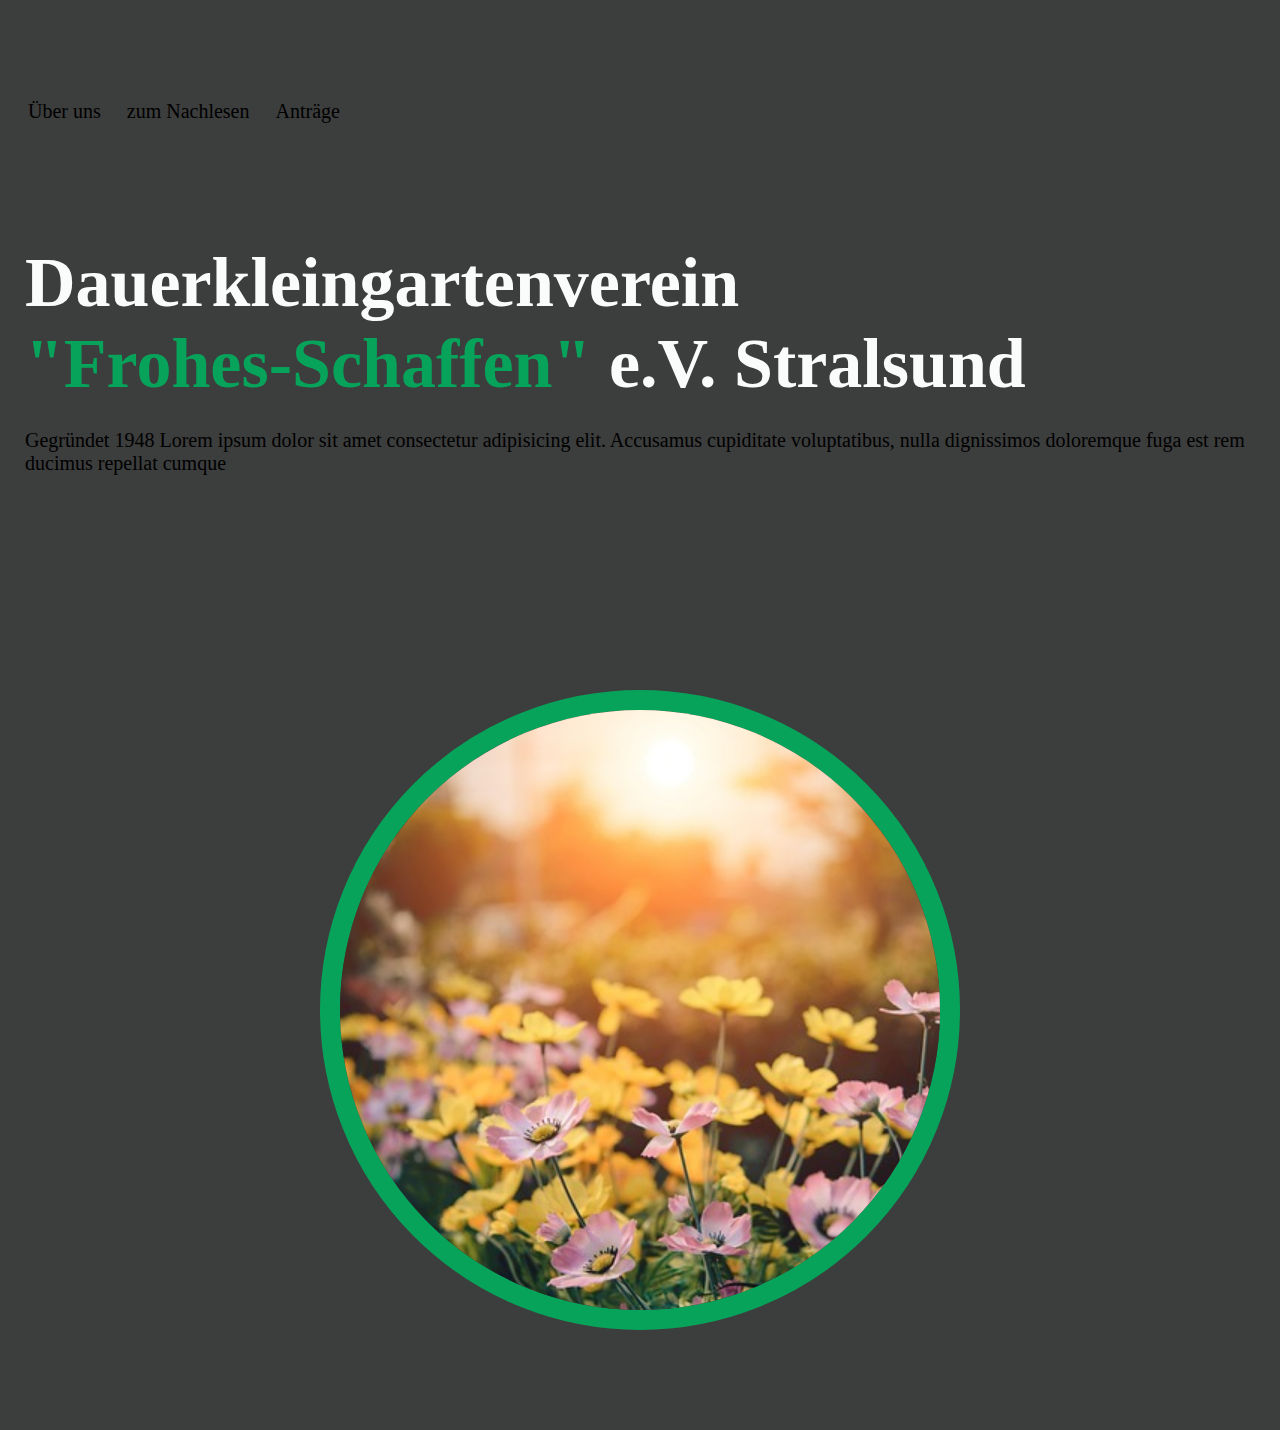
==== index.html @ ba606e24 "CSS" ====
<!DOCTYPE html>
<html lang="de">
<head>
    <meta charset="UTF-8">
    <meta http-equiv="X-UA-Compatible" content="IE=edge">
    <meta name="viewport" content="width=device-width, initial-scale=1.0">
    <link rel="stylesheet" href="general_settings.css">
    <link rel="stylesheet" href="header.css">
    <title>Frohes-Schaffen-Stralsund.de</title>

    <style>

    </style>
</head>

<body>
    <header>
        <div class="header_text">
            <nav>
                <ul>
                    <li><a href="">Über uns</a></li>
                    <li><a href="">zum Nachlesen</a></li>
                    <li><a href="">Anträge</a></li>
                </ul>
            </nav>

            <h1> Dauerkleingartenverein <br> <span style="color: var(--main-brand-color);">"Frohes-Schaffen"</span> e.V. Stralsund </h1>
            <p class="subheading">Gegründet 1948 Lorem ipsum dolor sit amet consectetur adipisicing elit. Accusamus cupiditate voluptatibus, nulla dignissimos doloremque fuga est rem ducimus repellat cumque</p>
        </div>
            
        <div class="circle">
            <img src="/images/cosmos-g4d121a402_640.jpg" alt="Blumenwiese">
        </div>

    </header>

    


    
</body>
</html>
---- general_settings.css ----
@import url('https://fonts.googleapis.com/css2?family=Open+Sans:ital,wght@0,300;0,400;0,500;0,600;0,700;0,800;1,300;1,400;1,500;1,600;1,700;1,800&family=Playfair+Display:ital,wght@0,400;0,500;0,600;0,700;0,800;0,900;1,400;1,500;1,600;1,700;1,800;1,900&display=swap');
:root{
    --main-brand-color: #07a35a;
    --primary-color: #3c3d3d;
    --secondary-color: #0a663b;
    --light-secondary-color: #197d4e;
    --text-color: #fafcfb;
    --secondary-text-color: #000000;
}

*{
    margin: 0;
    padding: 0;
}

body{
    min-height: 100vh;
    background-color: var(--primary-color);
    font-family: 'Playfair';
    font-size: 20px;
    color: var(--text-color);
}

h1{
    font-size: 70px; /* oder 100px? */
    line-height: 115%;
}

.subheading{
    margin-top: 25px;
    color: var(--secondary-text-color);
}

@media(max-width: 800px){
    h1{
        font-size: 12vw;
        text-align: center;
    }
    .subheading{
        text-align: center;
    }
}
---- header.css ----
header{
    padding: 100px 25px;
    display: flex;
    justify-content: center;
    align-items: center;
    gap: 40px;
    flex-wrap: wrap;
}

.header_text{
    height: 550px;
}

.circle{
    height: 600px;
    width: 600px;

    max-height: 80vw;
    max-width: 80vw;

    overflow: hidden;
    border-radius: 50%;
    border: 20px solid var(--main-brand-color);

    display: flex;
    justify-content: center;
    align-items: center;
}

.circle img{
    height: 100%;
}

nav{
    margin-bottom: 120px;
}

nav ul{
    list-style: none;
    display: flex;
    gap: 20px;
}

nav a{
    color: var(--secondary-text-color);
    text-decoration: none;
    position: relative;
    padding: 3px;
}

nav a:hover{
    color: var(--text-color);
}

/* Unterstriche in der Navbar */
nav a::after{
    content: '';
    height: 2px;
    width: 0%;
    background: var(--main-brand-color);
    position: absolute;
    bottom: 0;
    left: 0;
    transition: 150ms ease-in-out;
}

nav a:hover::after{
    width: 100%;
}
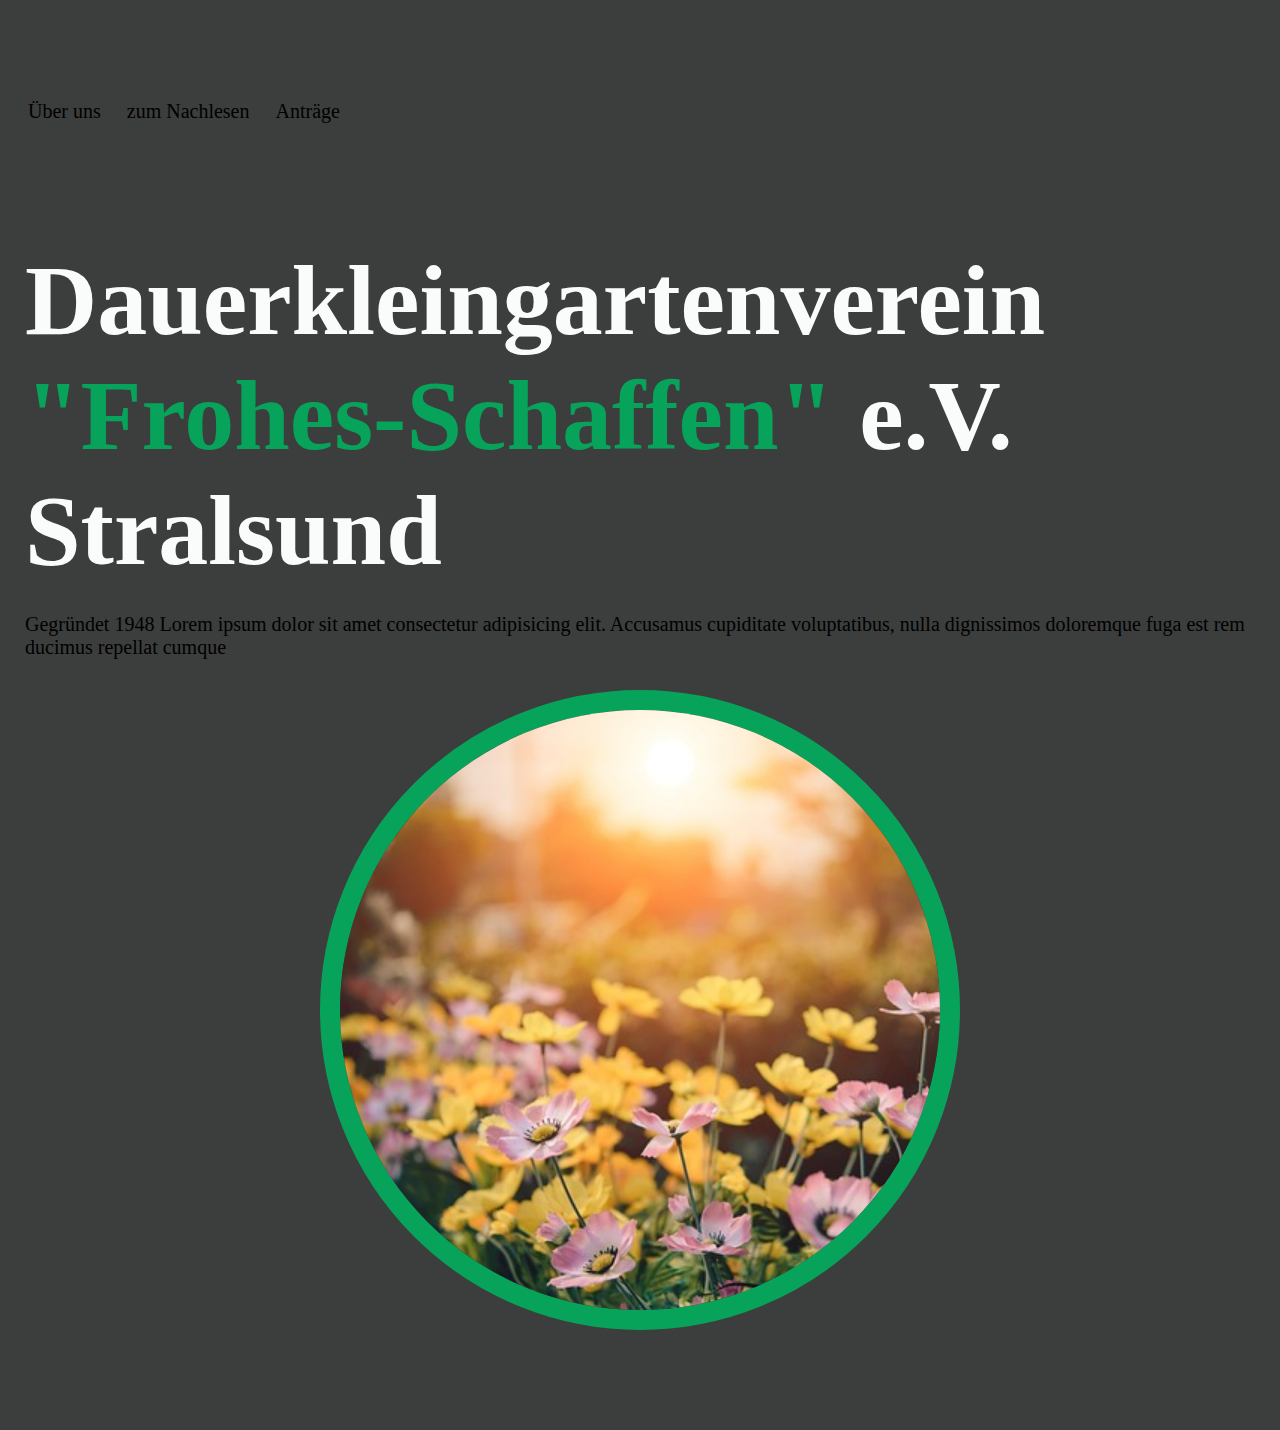
==== commit e7a43632: "Add Hamburger Menü" ====
--- a/index.html
+++ b/index.html
@@ -6,6 +6,7 @@
     <meta name="viewport" content="width=device-width, initial-scale=1.0">
     <link rel="stylesheet" href="general_settings.css">
     <link rel="stylesheet" href="header.css">
+    <link rel="stylesheet" href="https://fonts.googleapis.com/css2?family=Material+Symbols+Rounded:opsz,wght,FILL,GRAD@48,400,0,0" />
     <title>Frohes-Schaffen-Stralsund.de</title>
 
     <style>
@@ -17,7 +18,12 @@
     <header>
         <div class="header_text">
             <nav>
+                <input type="checkbox" id="toggle_button">
+                <label for="toggle_button">
+                    <span class="material-symbols-rounded">menu</span>
+                </label>
                 <ul>
+
                     <li><a href="">Über uns</a></li>
                     <li><a href="">zum Nachlesen</a></li>
                     <li><a href="">Anträge</a></li>
--- a/general_settings.css
+++ b/general_settings.css
@@ -22,7 +22,7 @@
 }
 
 h1{
-    font-size: 70px; /* oder 100px? */
+    font-size: 100px; /* oder 100px? */
     line-height: 115%;
 }
 
@@ -31,9 +31,19 @@
     color: var(--secondary-text-color);
 }
 
-@media(max-width: 800px){
+@media(max-width: 975px){
+    .subheading{
+        font-size: 5vw;
+        text-align: center;
+    }
+    .subheading{
+        text-align: center;
+    }
+}
+
+@media(max-width: 975px){
     h1{
-        font-size: 12vw;
+        font-size: 5vw;
         text-align: center;
     }
     .subheading{
--- a/header.css
+++ b/header.css
@@ -9,6 +9,13 @@
 
 .header_text{
     height: 550px;
+}
+
+@media(max-width: 975px){ /* Abstand von .circle img an .header_text verkürzen */
+    .header_text{
+        font-size: 5vw;
+        text-align: center;
+    }
 }
 
 .circle{
@@ -33,6 +40,12 @@
 
 nav{
     margin-bottom: 120px;
+}
+@media(max-width: 975px){ /* weniger Abstand zwischen Navbat und h1 auf obilen Geräten */
+    nav{
+        margin-bottom: 5vw;
+        text-align: center;
+    }
 }
 
 nav ul{
@@ -68,3 +81,27 @@
     width: 100%;
 }
 
+#toggle_button{
+    display: none;
+}
+
+label[for="toggle_button"]{
+    display: none;
+}
+
+label[for="toggle_button"] span{
+    font-size: 40px;
+}
+
+@media(max-width: 975px){ /* blendet Hamburger-Menü ein */
+    nav ul{
+        display: none;
+        flex-direction: column;
+    }
+    #toggle_button:checked ~ ul{
+        display: flex;
+    }
+    label[for="toggle_button"]{
+        display: block;
+    }
+}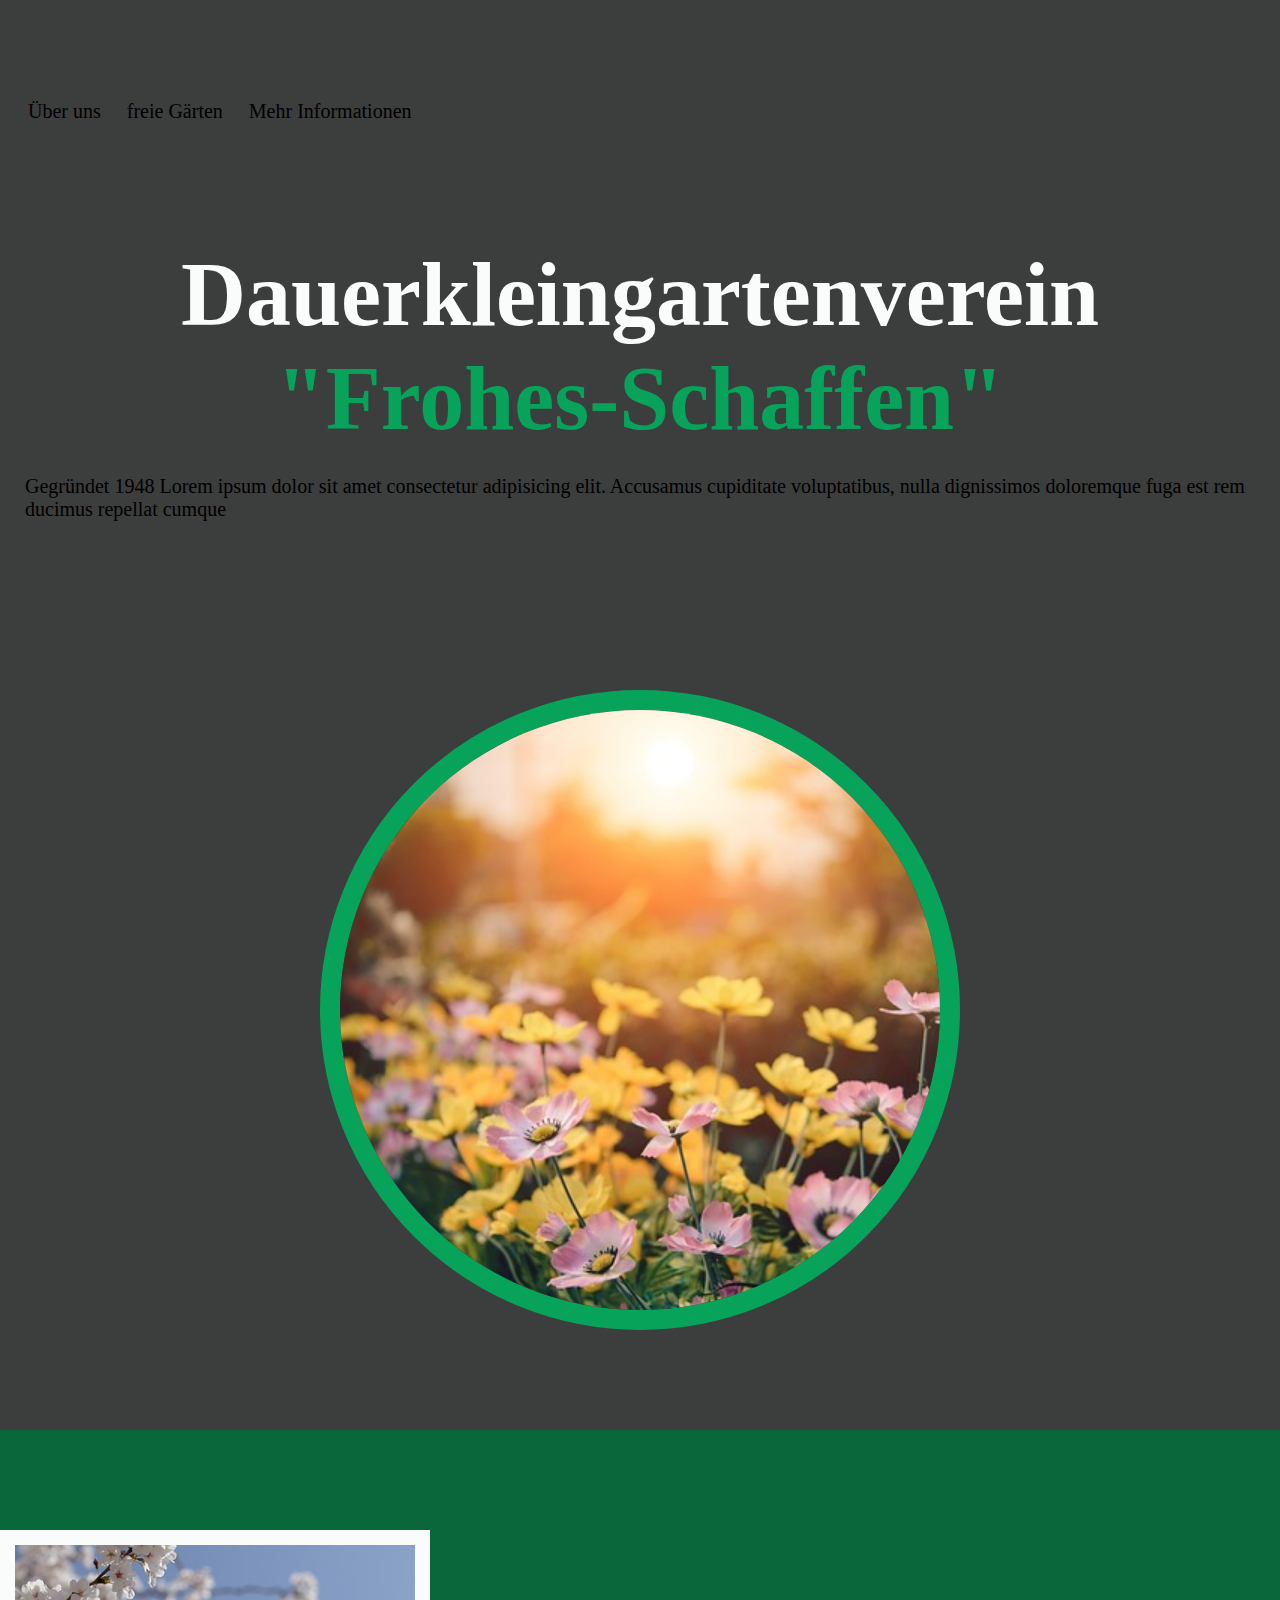
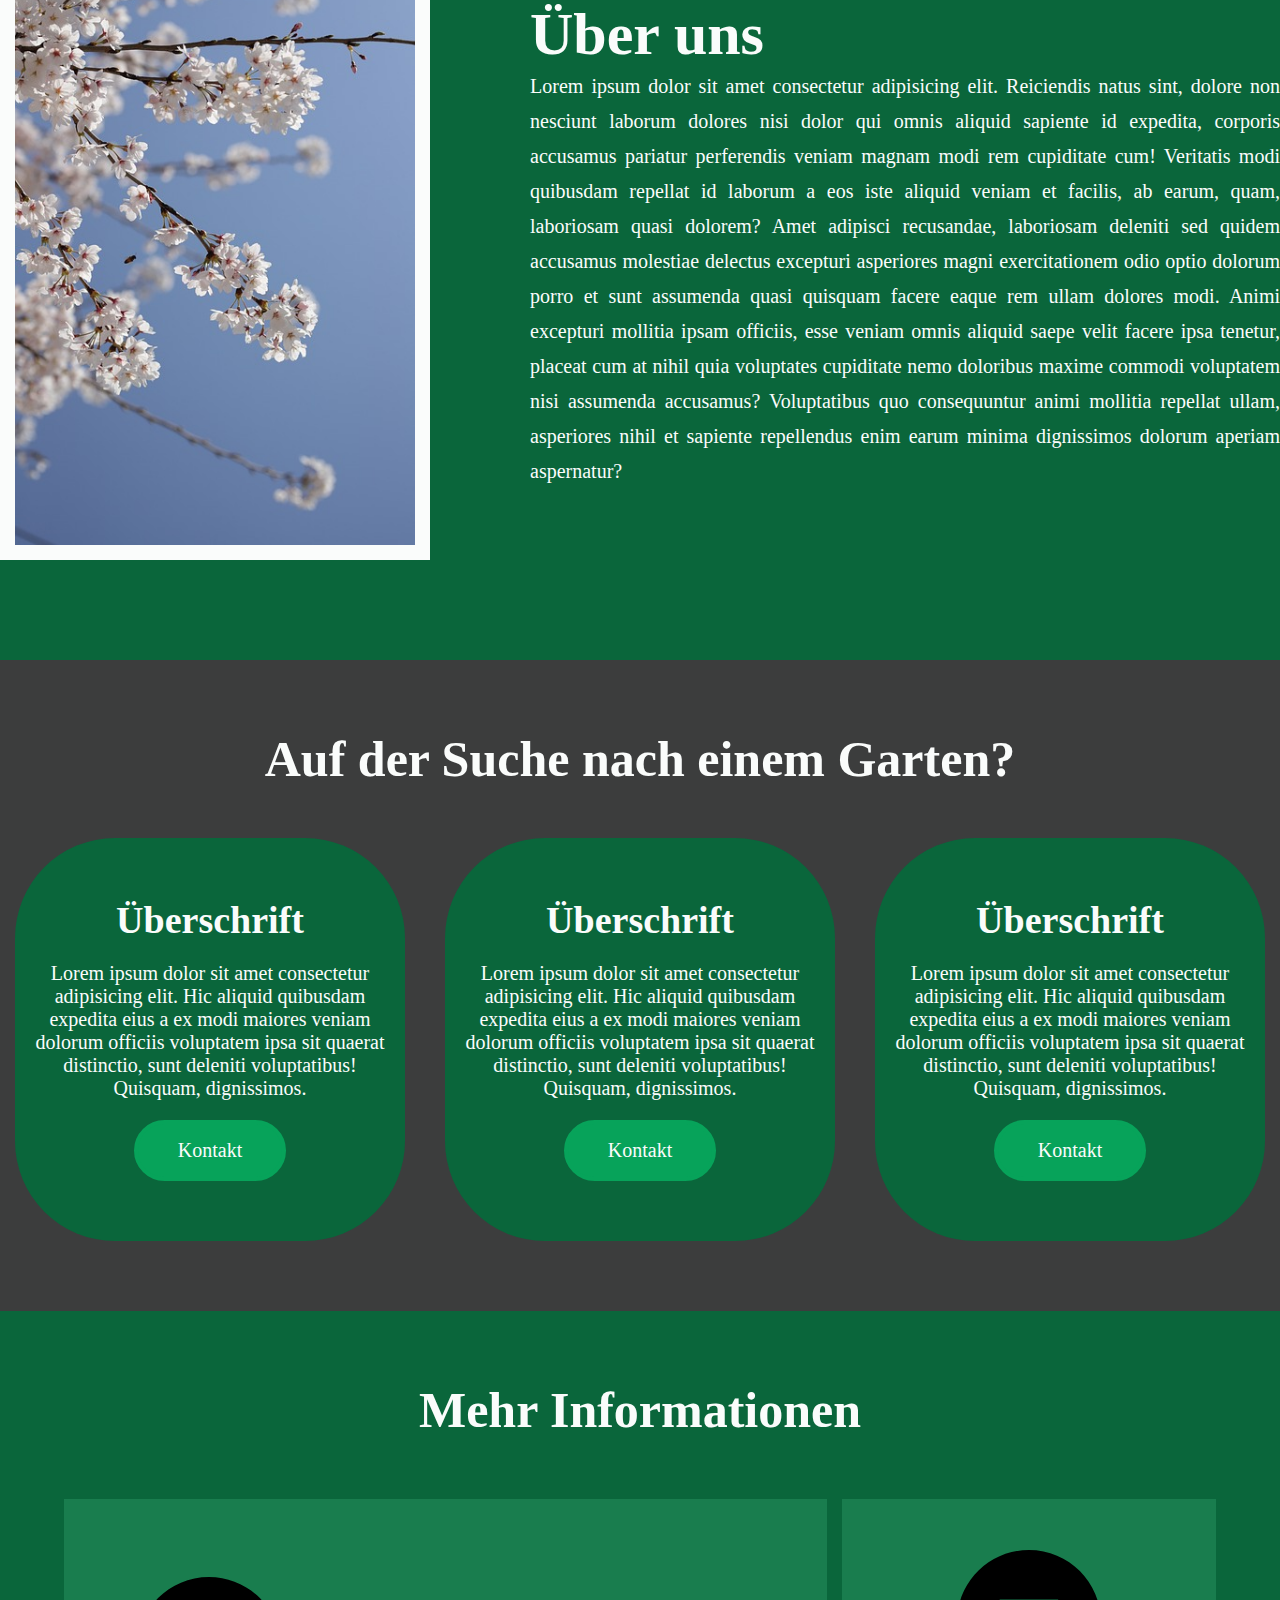
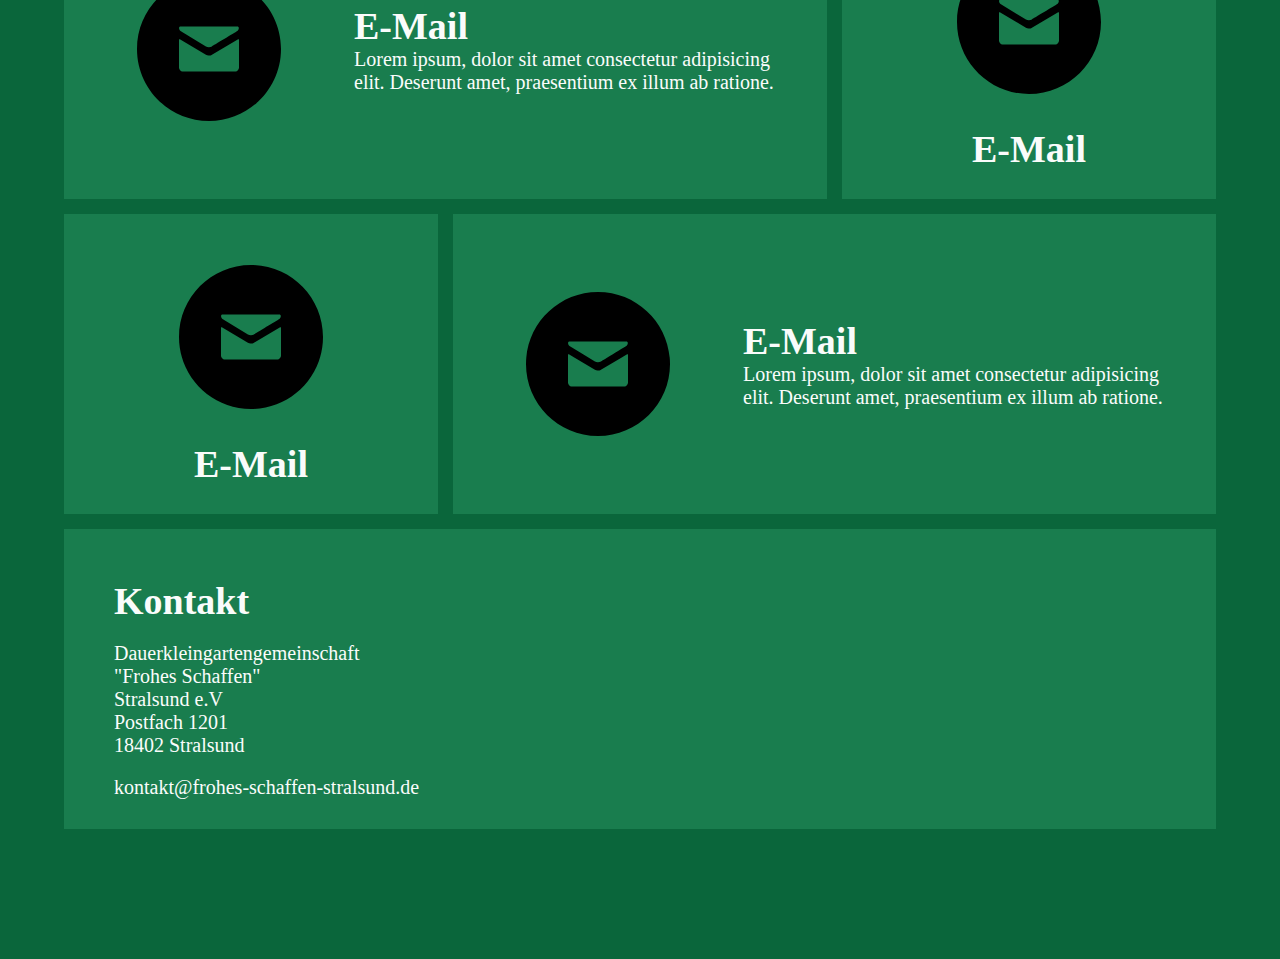
==== commit cca7faa6: "so weit abgeschlossen" ====
--- a/index.html
+++ b/index.html
@@ -6,12 +6,11 @@
     <meta name="viewport" content="width=device-width, initial-scale=1.0">
     <link rel="stylesheet" href="general_settings.css">
     <link rel="stylesheet" href="header.css">
+    <link rel="stylesheet" href="about_us.css">
+    <link rel="stylesheet" href="services.css">
+    <link rel="stylesheet" href="more_information.css">
     <link rel="stylesheet" href="https://fonts.googleapis.com/css2?family=Material+Symbols+Rounded:opsz,wght,FILL,GRAD@48,400,0,0" />
     <title>Frohes-Schaffen-Stralsund.de</title>
-
-    <style>
-
-    </style>
 </head>
 
 <body>
@@ -24,13 +23,14 @@
                 </label>
                 <ul>
 
-                    <li><a href="">Über uns</a></li>
-                    <li><a href="">zum Nachlesen</a></li>
-                    <li><a href="">Anträge</a></li>
+                    <li><a href="#about_us_section">Über uns</a></li>
+                    <li><a href="#services_section">freie Gärten</a></li>
+                    <li><a href="#more_information_section">Mehr Informationen</a></li>
                 </ul>
             </nav>
-
-            <h1> Dauerkleingartenverein <br> <span style="color: var(--main-brand-color);">"Frohes-Schaffen"</span> e.V. Stralsund </h1>
+            
+            <!-- Dauer&shykleingartenverein "&shy" // intelligenter Zeilenumbruch // wird nur benutzt wenn kein Platz um alles anzuizeigen -->
+            <h1> Dauer&shykleingartenverein <br> <span style="color: var(--main-brand-color);">"Frohes-Schaffen"</span></h1> <!--- e.V. Stralsund </h1> -->
             <p class="subheading">Gegründet 1948 Lorem ipsum dolor sit amet consectetur adipisicing elit. Accusamus cupiditate voluptatibus, nulla dignissimos doloremque fuga est rem ducimus repellat cumque</p>
         </div>
             
@@ -40,8 +40,70 @@
 
     </header>
 
-    
+    <section id="about_us_section">
+        <img src="/images/spring-g42e739c98_640.jpg" alt="blühende Blüte">
+        <div class="about_us_container">
+            <h2>Über uns</h2>
+            <p>Lorem ipsum dolor sit amet consectetur adipisicing elit. Reiciendis natus sint, dolore non nesciunt laborum dolores nisi dolor qui omnis aliquid sapiente id expedita, corporis accusamus pariatur perferendis veniam magnam modi rem cupiditate cum! Veritatis modi quibusdam repellat id laborum a eos iste aliquid veniam et facilis, ab earum, quam, laboriosam quasi dolorem? Amet adipisci recusandae, laboriosam deleniti sed quidem accusamus molestiae delectus excepturi asperiores magni exercitationem odio optio dolorum porro et sunt assumenda quasi quisquam facere eaque rem ullam dolores modi. Animi excepturi mollitia ipsam officiis, esse veniam omnis aliquid saepe velit facere ipsa tenetur, placeat cum at nihil quia voluptates cupiditate nemo doloribus maxime commodi voluptatem nisi assumenda accusamus? Voluptatibus quo consequuntur animi mollitia repellat ullam, asperiores nihil et sapiente repellendus enim earum minima dignissimos dolorum aperiam aspernatur?</p>
+        </div>
+    </section>
 
+    <section id="services_section">
+        <h2>Auf der Suche nach einem Garten?</h2>
+        <div class="flex_container">
+            <div class="card">
+                <h3>Überschrift</h3>
+                <p>Lorem ipsum dolor sit amet consectetur adipisicing elit. Hic aliquid quibusdam expedita eius a ex modi maiores veniam dolorum officiis voluptatem ipsa sit quaerat distinctio, sunt deleniti voluptatibus! Quisquam, dignissimos.</p>
+                <a href="">Kontakt</a>
+            </div>
+
+            <div class="card">
+                <h3>Überschrift</h3>
+                <p>Lorem ipsum dolor sit amet consectetur adipisicing elit. Hic aliquid quibusdam expedita eius a ex modi maiores veniam dolorum officiis voluptatem ipsa sit quaerat distinctio, sunt deleniti voluptatibus! Quisquam, dignissimos.</p>
+                <a href="">Kontakt</a>
+            </div>
+
+            <div class="card">
+                <h3>Überschrift</h3>
+                <p>Lorem ipsum dolor sit amet consectetur adipisicing elit. Hic aliquid quibusdam expedita eius a ex modi maiores veniam dolorum officiis voluptatem ipsa sit quaerat distinctio, sunt deleniti voluptatibus! Quisquam, dignissimos.</p>
+                <a href="">Kontakt</a>
+            </div>
+        </div>
+    </section>
+
+    <section id="more_information_section">
+        <h2>Mehr Informationen</h2>
+        <div class="grid_container">
+            <div id="item1" class="grid_item">
+                <img src="/svg/mail-with-circle-svgrepo-com.svg" alt="E-Mail-Logo">
+                <div>
+                    <h3>E-Mail</h3>
+                    <p>Lorem ipsum, dolor sit amet consectetur adipisicing elit. Deserunt amet, praesentium ex illum ab ratione.</p>
+                </div>
+            </div>    
+            <div id="item2" class="grid_item">
+                <img src="/svg/mail-with-circle-svgrepo-com.svg" alt="E-Mail-Logo">
+                <h3>E-Mail</h3>
+            </div>
+            <div id="item3" class="grid_item">
+                <h3>Kontakt</h3>
+                <p>Dauerkleingartengemeinschaft <br>"Frohes Schaffen" <br>Stralsund e.V <br>Postfach 1201 <br>18402 Stralsund</p>
+                <p>kontakt@frohes-schaffen-stralsund.de</p>
+            </div>
+            <div id="item4" class="grid_item">
+                <img src="/svg/mail-with-circle-svgrepo-com.svg" alt="E-Mail-Logo">
+                <h3>E-Mail</h3>
+            </div>
+            <div id="item5" class="grid_item">
+                <img src="/svg/mail-with-circle-svgrepo-com.svg" alt="E-Mail-Logo">
+                <div>
+                    <h3>E-Mail</h3>
+                    <p>Lorem ipsum, dolor sit amet consectetur adipisicing elit. Deserunt amet, praesentium ex illum ab ratione.</p>
+                </div>
+            </div>    
+        </div>
+
+    </section>
 
     
 </body>
--- a/general_settings.css
+++ b/general_settings.css
@@ -22,8 +22,13 @@
 }
 
 h1{
-    font-size: 100px; /* oder 100px? */
+    font-size: 90px; /* oder 100px? */
     line-height: 115%;
+    text-align: center;
+}
+
+h3{
+    font-size: 38px;
 }
 
 .subheading{
@@ -31,22 +36,22 @@
     color: var(--secondary-text-color);
 }
 
-@media(max-width: 975px){
+@media(max-width: 800px){ /*975*/
     .subheading{
-        font-size: 5vw;
+        font-size: 3vw;
+        text-align: center;
+    }
+}
+
+@media(max-width: 800px){
+    h1{
+        font-size: 6vw; /*vorher 7vw*/
         text-align: center;
     }
     .subheading{
         text-align: center;
     }
-}
-
-@media(max-width: 975px){
-    h1{
-        font-size: 5vw;
-        text-align: center;
-    }
-    .subheading{
-        text-align: center;
+    body{
+        font-size: 16px;
     }
 }--- a/header.css
+++ b/header.css
@@ -8,13 +8,19 @@
 }
 
 .header_text{
-    height: 550px;
+    height: 550px;*/
+    width: 550px;
+    max-width: 100%;
 }
 
-@media(max-width: 975px){ /* Abstand von .circle img an .header_text verkürzen */
+@media(max-width: 800px){ /* Abstand von .circle img an .header_text verkürzen */
     .header_text{
+        height: 100%;
+        max-width: 100%;
         font-size: 5vw;
+        /*font-size: clamp(0.5rem, 1.5vvw, 2rem);*/
         text-align: center;
+        /*padding-bottom: 30px;*/
     }
 }
 
@@ -41,9 +47,9 @@
 nav{
     margin-bottom: 120px;
 }
-@media(max-width: 975px){ /* weniger Abstand zwischen Navbat und h1 auf obilen Geräten */
+@media(max-width: 800px){ /* weniger Abstand zwischen Navbat und h1 auf mobilen Geräten */
     nav{
-        margin-bottom: 5vw;
+        margin-bottom: 10vw;
         text-align: center;
     }
 }
@@ -91,9 +97,21 @@
 
 label[for="toggle_button"] span{
     font-size: 40px;
+    display: flex;
+    align-items: flex-start;
 }
 
 @media(max-width: 975px){ /* blendet Hamburger-Menü ein */
+
+    nav{
+        position: absolute; /* verschiebt das Hamburger-Menü in die obere linke Ecke*/
+        top: 0;
+        left: 0;
+        background-color: var(--secondary-color);
+        padding: 15px;
+        border-radius: 0 0 25px 0; /* rundet die Ecke im Hamburger-Menü ab*/
+
+    }
     nav ul{
         display: none;
         flex-direction: column;
@@ -104,4 +122,4 @@
     label[for="toggle_button"]{
         display: block;
     }
-}+}
--- a/about_us.css
+++ b/about_us.css
@@ -0,0 +1,41 @@
+#about_us_section{
+    padding: 100px 0;
+    background-color: var(--secondary-color);
+    display: flex;
+    justify-content: center;
+    align-items: center;
+    gap: 100px; /* Abstand twischen Foto (#about_us_section img) und Text (h2 und p */
+    flex-wrap: wrap-reverse; /* Elemente werden bei zu wenig Platz untereinander angezeigt */
+}
+
+.about_us_container{
+    width: 750px;
+    max-width: 90%;
+}
+
+#about_us_section img{
+    width: 400px;
+    max-width: calc(90% - 30px);
+    border: 15px solid var(--text-color);
+}
+
+.about_us_container h2{
+    font-size: 60px;
+}
+
+.about_us_container p{
+    text-align: justify; /*Blocksatz*/
+    line-height: 175%;   /*Zeilenabstand vergrößern*/
+}
+
+@media(max-width: 800px){
+    #about_us_section{
+        padding: 40px 0;
+        gap: 50px;
+    }
+    #about_us_section h2{
+        text-align: center;
+        font-size: 10vw;
+        margin-bottom: 20px;
+    }
+}--- a/services.css
+++ b/services.css
@@ -0,0 +1,57 @@
+#services_section{
+    padding: 70px 0;
+    background-color: var(--primary-color);
+}
+
+#services_section h2{
+    font-size: 50px;
+    text-align: center;
+}
+
+.flex_container{
+    margin-top: 50px; /* Abstand nach oben*/
+    display: flex; /* Cards sind nun nebeneinander, statt untereinander */
+    gap: 40px;
+    justify-content: center; /* Elemnte wertden mittig angeordnet*/
+    flex-wrap: wrap-reverse; /* Elemente werden bei zu wenig Platz untereinander angezeigt */
+}
+
+.card{
+    width: 350px; /* Breite des Containers */
+    max-width: calc(90% - 40px); /* verhindert, dass die Cards den Rand berühren (90% - Border) */
+    background-color: var(--secondary-color);
+    border-radius: 100px;
+    padding: 60px 20px;
+
+    display: flex;
+    flex-direction: column;
+    justify-content: center;
+    gap: 20px;
+
+}
+
+.card *{ /*  "*" = Alle Elemente in Card */
+    text-align: center;
+}
+
+.card a{
+    background-color: var(--main-brand-color);
+    width: min-content;
+    padding: 15px 40px;
+    border-radius: 50px;
+    margin: 0 auto; /* Buttons zentrieren */
+    text-decoration: none; /* keine Farbe für Hyperlinks*/
+    color: var(--text-color);
+    border: 4px solid var(--main-brand-color);
+    transition: 150ms ease-in-out; /* macht den Wechsel softer */
+}
+
+.card a:hover{
+    background: transparent; /* mach den Hintergund (grün) durchsichtig */
+}
+
+@media(max-width: 500px){
+    #services_section h2{
+        font-size: 12vw;
+    }
+}--- a/more_information.css
+++ b/more_information.css
@@ -0,0 +1,105 @@
+#more_information_section{
+    padding: 70px 0;
+    background-color: var(--secondary-color);
+}
+
+#more_information_section h2{
+    font-size: 50px;
+    text-align: center;
+}
+
+.grid_container{
+    margin: 60px auto;
+    width: 1500px;
+    max-width: 90%;
+    /*background: greenyellow; nur zu Test-Zwecjen, um Grid-Template besser sehen zu können */
+    display: grid;
+    grid-template-columns: 1fr 1fr 1fr 1fr; /* vier gleichgroße Kästchen/Zeilen // fr = fraction */
+    grid-template-rows: 300px 300px; /* zwei Reihen innerhalb des Grids/Tabelle */
+    gap: 15px;
+    grid-template-areas: /* Aufteilung/Anordnung des Grids */
+    "item1 item1 item2 item3" /* item1 + item1 = steht zweimal hintereinander, daher Spalte doppelt so groß */
+    "item4 item5 item5 item3";
+}
+
+.grid_item{
+    background-color: var(--light-secondary-color);
+    display: flex;
+    justify-content: center;
+    align-items: center;
+    padding: 50px;
+    gap: 50px;
+}
+
+.grid_item img{ /* Icons bekommen feste Höhe/Breite! sonst sind sie bei verschiedenen Bildschirmen unterschiedlich groß */
+    height: 150px; 
+    width: 150px;
+    padding: 20px;
+}
+
+#item1{
+    grid-area: item1;
+}
+
+#item2{
+    grid-area: item2;
+    flex-direction: column;
+    gap: 10px;
+}
+
+#item3{
+    grid-area: item3;
+    flex-direction: column; /* wird dann untereinander angezeigt */
+    justify-content: flex-start;
+    align-items: flex-start;
+    gap: 19px;
+}
+
+#item4{
+    grid-area: item4;
+    flex-direction: column;
+    gap: 10px;
+}
+
+#item5{
+    grid-area: item5;
+}
+
+@media(max-width: 1300px){
+    .grid_container{
+        grid-template-columns: 1fr 1fr 1fr; /* drei gleichgroße Kästchen/Zeilen // fr = fraction */
+        grid-template-rows: 300px 300px 300px; /* drei Reihen innerhalb des Grids/Tabelle */
+        grid-template-areas: /* Aufteilung/Anordnung des Grids */
+        "item1 item1 item2" /* item1 + item1 = steht zweimal hintereinander, daher Spalte doppelt so groß */
+        "item4 item5 item5"
+        "item3 item3 item3";
+    }
+}
+
+@media(max-width: 900px){
+    .grid_container{
+        grid-template-columns: 1fr 1fr; /* zwei gleichgroße Kästchen/Zeilen // fr = fraction */
+        grid-template-rows: auto auto auto auto; /* vier Reihen innerhalb des Grids/Tabelle */
+        grid-template-areas: /* Aufteilung/Anordnung des Grids */
+        "item1 item1" /* item1 + item1 = steht zweimal hintereinander, daher Spalte doppelt so groß */
+        "item5 item5"
+        "item2 item4"
+        "item3 item3";
+    }
+}
+
+@media(max-width: 650px){
+    #more_information_section h2{
+        font-size: 9vw;
+    }
+    .grid_item{
+        padding: 20px;
+    }
+    .grid_item img{
+        height: 100px;
+        width: 100px;
+    }
+    .grid_item h3{
+        font-size: 24px;
+    }
+}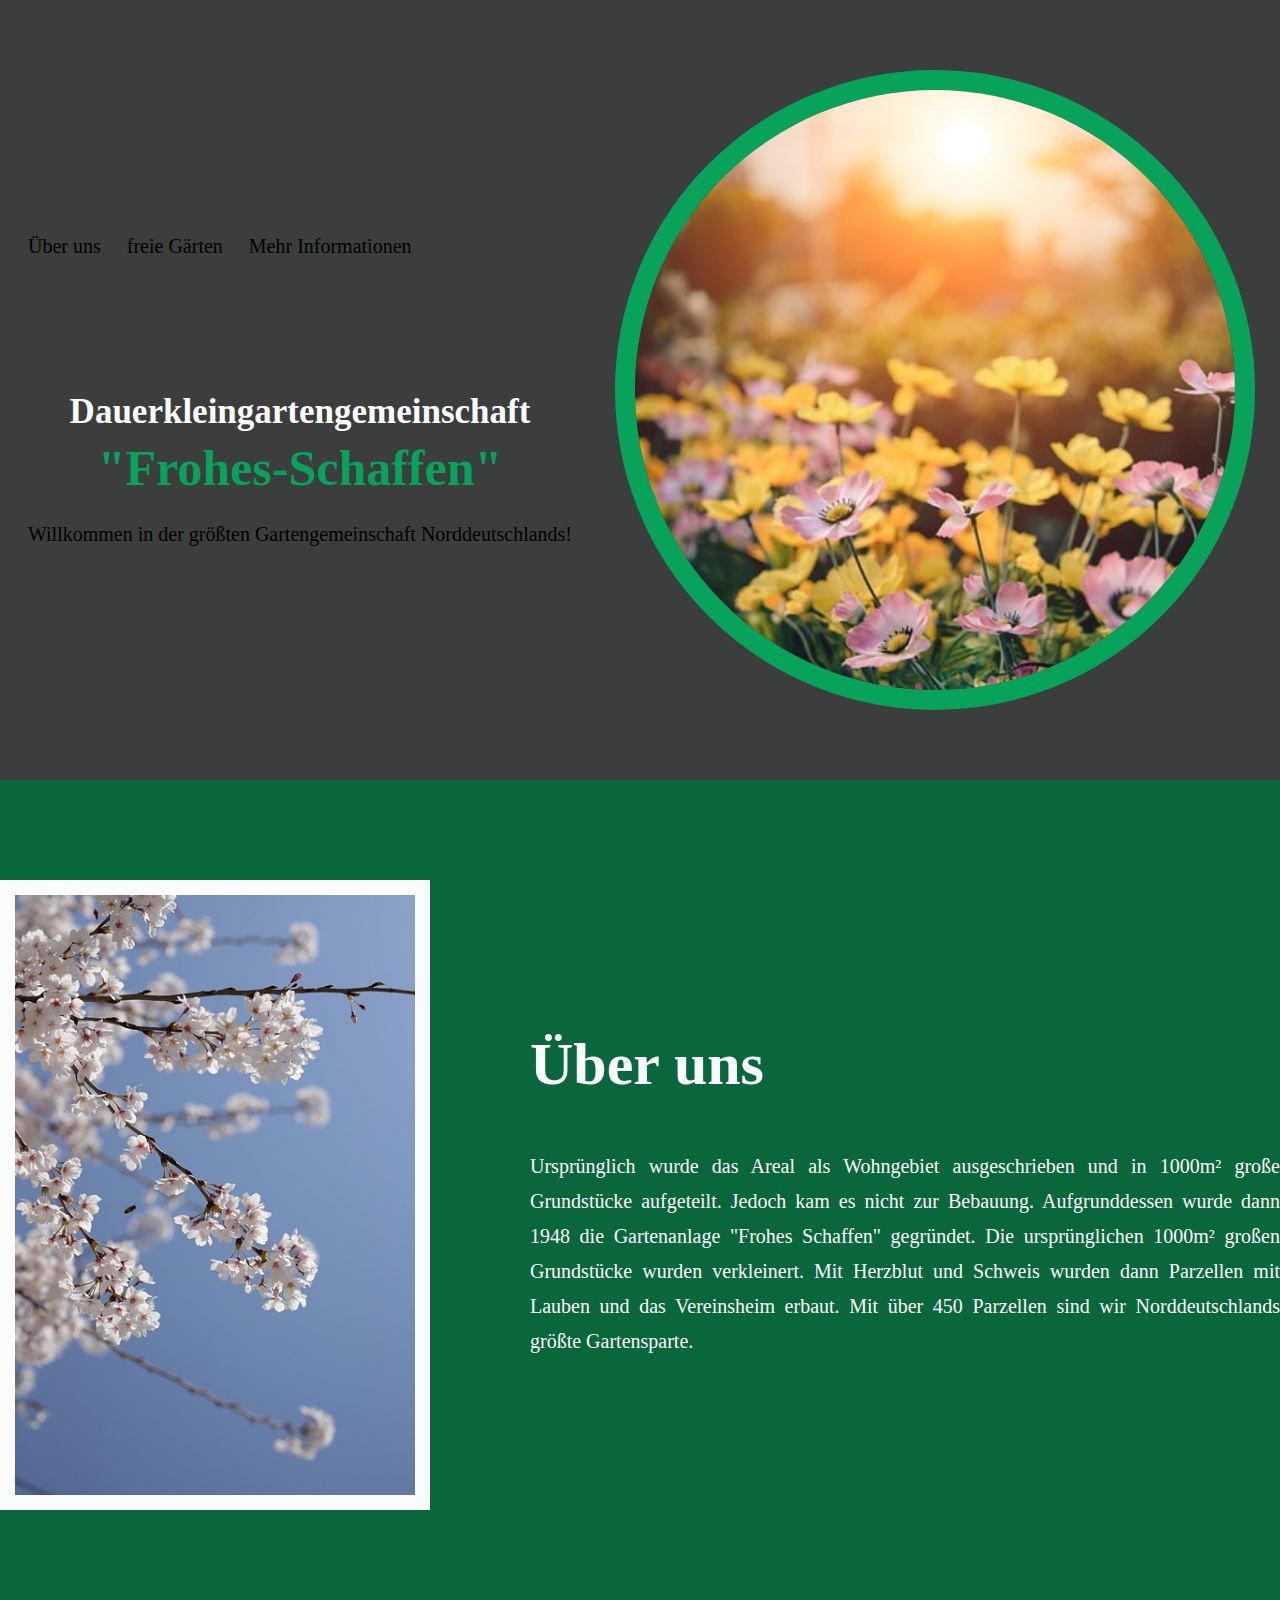
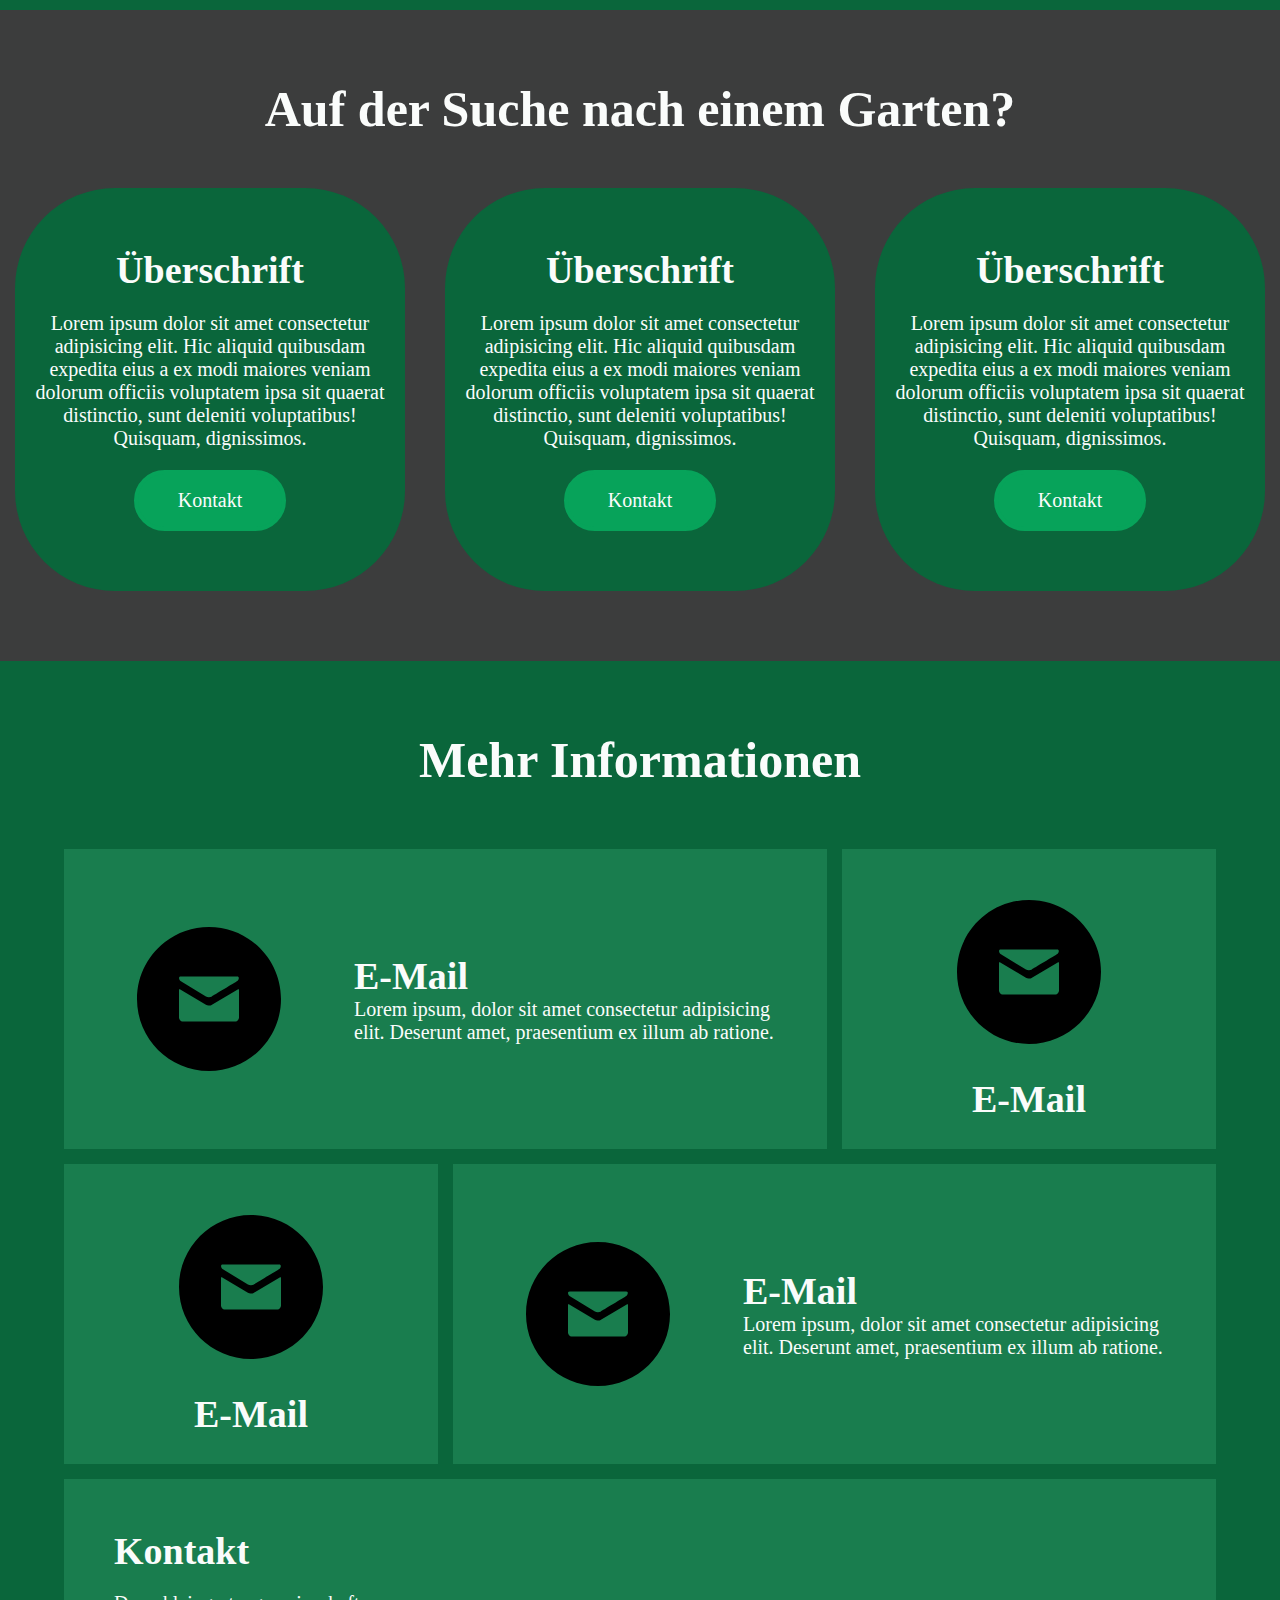
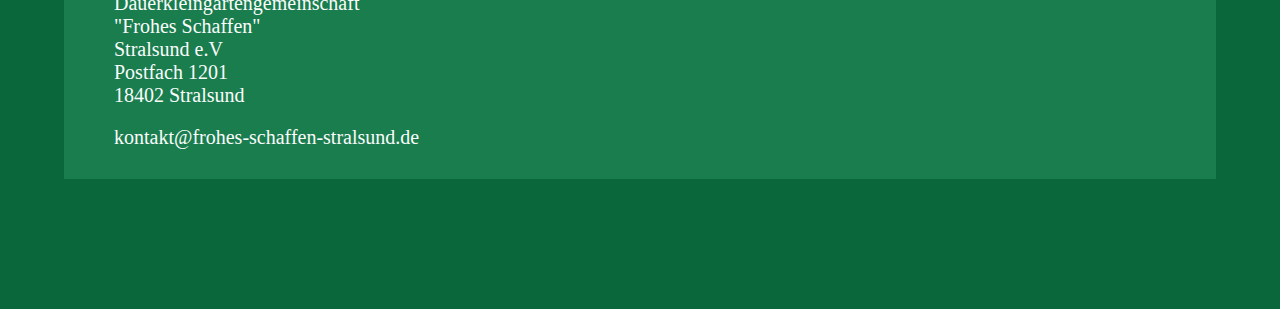
==== commit 87570c8e: "CSS angepasst" ====
--- a/index.html
+++ b/index.html
@@ -30,8 +30,8 @@
             </nav>
             
             <!-- Dauer&shykleingartenverein "&shy" // intelligenter Zeilenumbruch // wird nur benutzt wenn kein Platz um alles anzuizeigen -->
-            <h1> Dauer&shykleingartenverein <br> <span style="color: var(--main-brand-color);">"Frohes-Schaffen"</span></h1> <!--- e.V. Stralsund </h1> -->
-            <p class="subheading">Gegründet 1948 Lorem ipsum dolor sit amet consectetur adipisicing elit. Accusamus cupiditate voluptatibus, nulla dignissimos doloremque fuga est rem ducimus repellat cumque</p>
+            <h1> <span style="font-size: 35px;"> Dauer&shykleingarten&shygemeinschaft</span> <br> <span style="color: var(--main-brand-color);">"Frohes-Schaffen"</span></h1> <!--- e.V. Stralsund </h1> -->
+            <p class="subheading">Willkommen in der größten Gartengemeinschaft Norddeutschlands!</p>
         </div>
             
         <div class="circle">
@@ -44,7 +44,7 @@
         <img src="/images/spring-g42e739c98_640.jpg" alt="blühende Blüte">
         <div class="about_us_container">
             <h2>Über uns</h2>
-            <p>Lorem ipsum dolor sit amet consectetur adipisicing elit. Reiciendis natus sint, dolore non nesciunt laborum dolores nisi dolor qui omnis aliquid sapiente id expedita, corporis accusamus pariatur perferendis veniam magnam modi rem cupiditate cum! Veritatis modi quibusdam repellat id laborum a eos iste aliquid veniam et facilis, ab earum, quam, laboriosam quasi dolorem? Amet adipisci recusandae, laboriosam deleniti sed quidem accusamus molestiae delectus excepturi asperiores magni exercitationem odio optio dolorum porro et sunt assumenda quasi quisquam facere eaque rem ullam dolores modi. Animi excepturi mollitia ipsam officiis, esse veniam omnis aliquid saepe velit facere ipsa tenetur, placeat cum at nihil quia voluptates cupiditate nemo doloribus maxime commodi voluptatem nisi assumenda accusamus? Voluptatibus quo consequuntur animi mollitia repellat ullam, asperiores nihil et sapiente repellendus enim earum minima dignissimos dolorum aperiam aspernatur?</p>
+            <p>Ursprünglich wurde das Areal als Wohngebiet ausgeschrieben und in 1000m² große Grundstücke aufgeteilt. Jedoch kam es nicht zur Bebauung. Aufgrunddessen wurde dann 1948 die Gartenanlage "Frohes Schaffen" gegründet. Die ursprünglichen 1000m² großen Grundstücke wurden verkleinert. Mit Herzblut und Schweis wurden dann Parzellen mit Lauben und das Vereinsheim erbaut. Mit über 450 Parzellen sind wir Norddeutschlands größte Gartensparte. </p>
         </div>
     </section>
 
--- a/general_settings.css
+++ b/general_settings.css
@@ -22,7 +22,7 @@
 }
 
 h1{
-    font-size: 90px; /* oder 100px? */
+    font-size: 50px; /* oder 100px? */
     line-height: 115%;
     text-align: center;
 }
@@ -34,6 +34,7 @@
 .subheading{
     margin-top: 25px;
     color: var(--secondary-text-color);
+    text-align: center;
 }
 
 @media(max-width: 800px){ /*975*/
--- a/header.css
+++ b/header.css
@@ -1,5 +1,5 @@
 header{
-    padding: 100px 25px;
+    padding: 70px 25px;
     display: flex;
     justify-content: center;
     align-items: center;
@@ -8,9 +8,9 @@
 }
 
 .header_text{
-    height: 550px;*/
+    /*height: 550px;*/
     width: 550px;
-    max-width: 100%;
+    /*max-width: 100%;*/
 }
 
 @media(max-width: 800px){ /* Abstand von .circle img an .header_text verkürzen */
--- a/about_us.css
+++ b/about_us.css
@@ -21,6 +21,7 @@
 
 .about_us_container h2{
     font-size: 60px;
+    padding-bottom: 50px;
 }
 
 .about_us_container p{
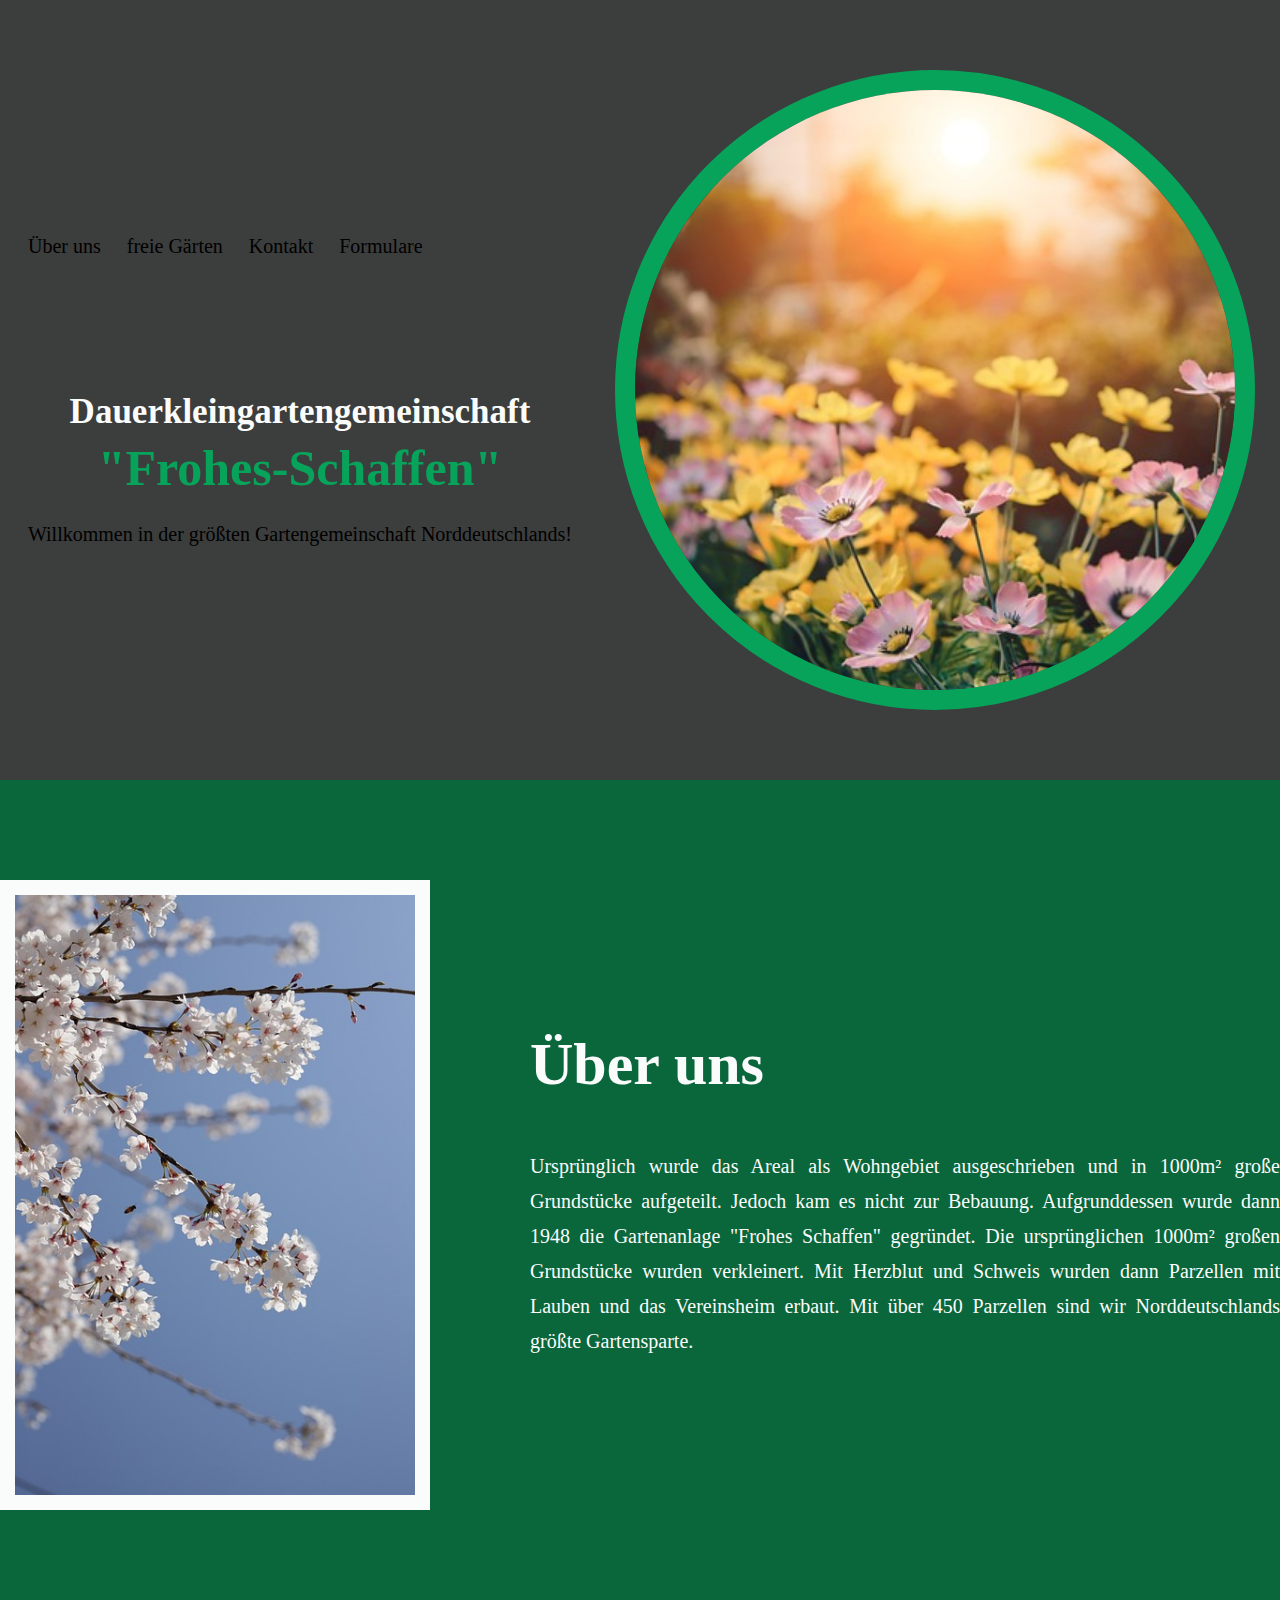
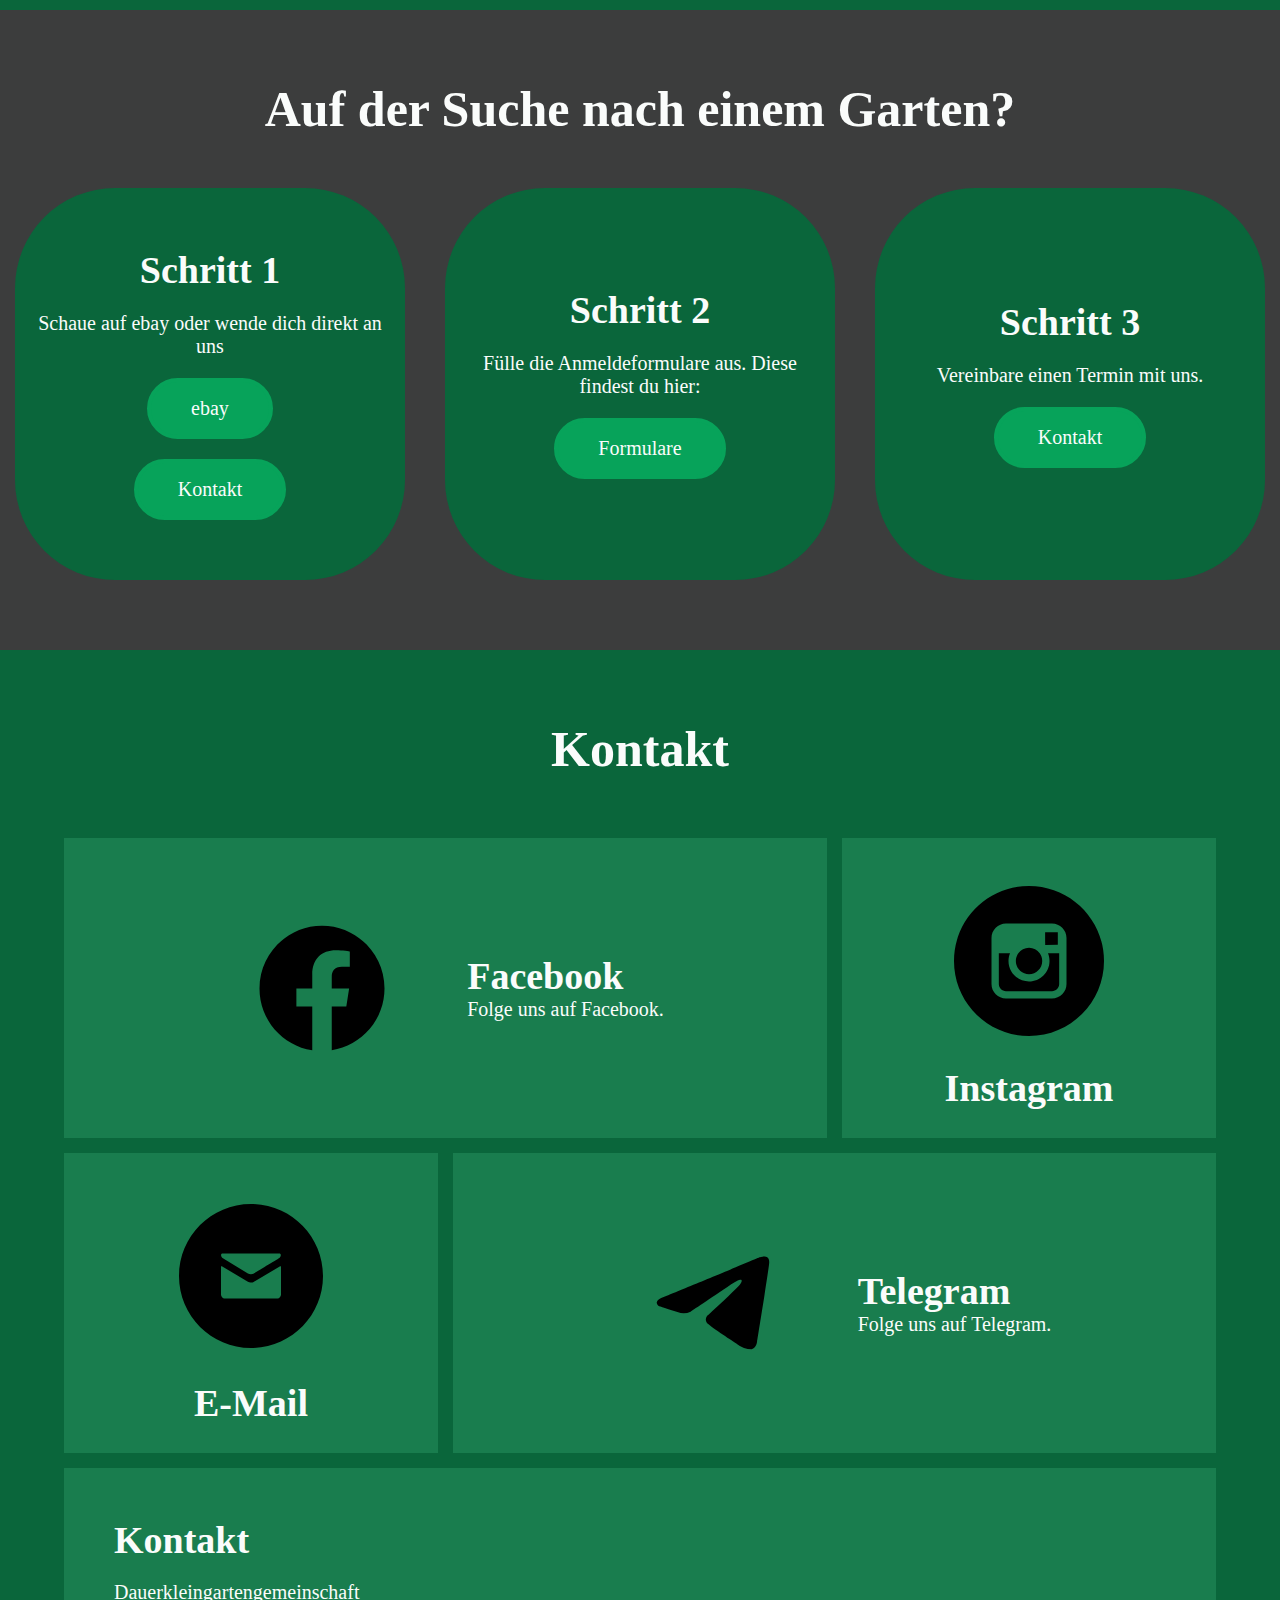
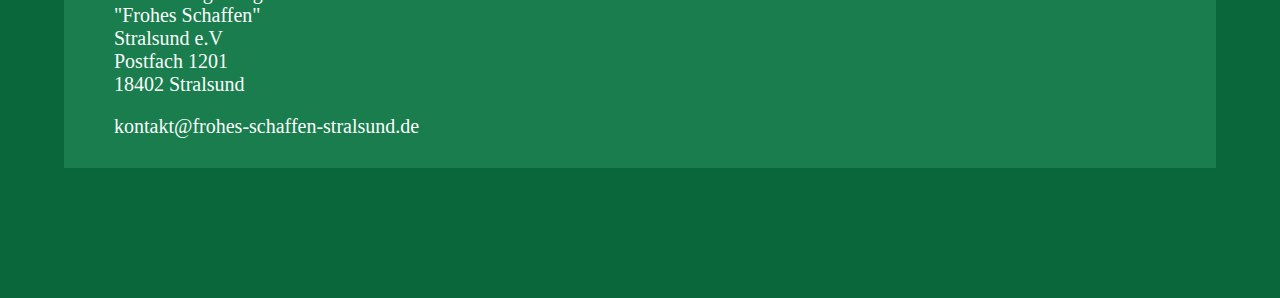
==== commit 12e6b72a: "weitere Änderungen" ====
--- a/index.html
+++ b/index.html
@@ -8,8 +8,9 @@
     <link rel="stylesheet" href="header.css">
     <link rel="stylesheet" href="about_us.css">
     <link rel="stylesheet" href="services.css">
-    <link rel="stylesheet" href="more_information.css">
+    <link rel="stylesheet" href="contact_section.css">
     <link rel="stylesheet" href="https://fonts.googleapis.com/css2?family=Material+Symbols+Rounded:opsz,wght,FILL,GRAD@48,400,0,0" />
+    <link rel="html" href="formular.html">
     <title>Frohes-Schaffen-Stralsund.de</title>
 </head>
 
@@ -25,7 +26,8 @@
 
                     <li><a href="#about_us_section">Über uns</a></li>
                     <li><a href="#services_section">freie Gärten</a></li>
-                    <li><a href="#more_information_section">Mehr Informationen</a></li>
+                    <li><a href="#contact_section">Kontakt</a></li>
+                    <li><a href="#formular">Formulare</a></li>
                 </ul>
             </nav>
             
@@ -52,38 +54,39 @@
         <h2>Auf der Suche nach einem Garten?</h2>
         <div class="flex_container">
             <div class="card">
-                <h3>Überschrift</h3>
-                <p>Lorem ipsum dolor sit amet consectetur adipisicing elit. Hic aliquid quibusdam expedita eius a ex modi maiores veniam dolorum officiis voluptatem ipsa sit quaerat distinctio, sunt deleniti voluptatibus! Quisquam, dignissimos.</p>
-                <a href="">Kontakt</a>
+                <h3>Schritt 1</h3>
+                <p> Schaue auf ebay oder wende dich direkt an uns </p>
+                <a href="ebay.de">ebay</a>
+                <a href="mailto:kontakt@frohes-schaffen-stralsund.de">Kontakt</a>
             </div>
 
             <div class="card">
-                <h3>Überschrift</h3>
-                <p>Lorem ipsum dolor sit amet consectetur adipisicing elit. Hic aliquid quibusdam expedita eius a ex modi maiores veniam dolorum officiis voluptatem ipsa sit quaerat distinctio, sunt deleniti voluptatibus! Quisquam, dignissimos.</p>
-                <a href="">Kontakt</a>
+                <h3>Schritt 2</h3>
+                <p>Fülle die Anmeldeformulare aus. Diese findest du hier:</p>
+                <a href="formular.html">Formulare</a>
             </div>
 
             <div class="card">
-                <h3>Überschrift</h3>
-                <p>Lorem ipsum dolor sit amet consectetur adipisicing elit. Hic aliquid quibusdam expedita eius a ex modi maiores veniam dolorum officiis voluptatem ipsa sit quaerat distinctio, sunt deleniti voluptatibus! Quisquam, dignissimos.</p>
-                <a href="">Kontakt</a>
+                <h3>Schritt 3</h3>
+                <p>Vereinbare einen Termin mit uns.</p>
+                <a href="mailto:kontakt@frohes-schaffen-stralsund.de">Kontakt</a>
             </div>
         </div>
     </section>
 
-    <section id="more_information_section">
-        <h2>Mehr Informationen</h2>
+    <section id="contact_section">
+        <h2>Kontakt</h2>
         <div class="grid_container">
             <div id="item1" class="grid_item">
-                <img src="/svg/mail-with-circle-svgrepo-com.svg" alt="E-Mail-Logo">
+                <img src="/svg/facebook-svgrepo-com.svg" alt="Facebook-Logo">
                 <div>
-                    <h3>E-Mail</h3>
-                    <p>Lorem ipsum, dolor sit amet consectetur adipisicing elit. Deserunt amet, praesentium ex illum ab ratione.</p>
+                    <h3>Facebook</h3>
+                    <p>Folge uns auf Facebook.</p>
                 </div>
             </div>    
             <div id="item2" class="grid_item">
-                <img src="/svg/mail-with-circle-svgrepo-com.svg" alt="E-Mail-Logo">
-                <h3>E-Mail</h3>
+                <img src="/svg/instagram-round-svgrepo-com.svg" alt="Instagram-Logo">
+                <h3>Instagram</h3>
             </div>
             <div id="item3" class="grid_item">
                 <h3>Kontakt</h3>
@@ -95,10 +98,10 @@
                 <h3>E-Mail</h3>
             </div>
             <div id="item5" class="grid_item">
-                <img src="/svg/mail-with-circle-svgrepo-com.svg" alt="E-Mail-Logo">
+                <img src="/svg/brand-telegram-svgrepo-com.svg" alt="Telegram-Logo">
                 <div>
-                    <h3>E-Mail</h3>
-                    <p>Lorem ipsum, dolor sit amet consectetur adipisicing elit. Deserunt amet, praesentium ex illum ab ratione.</p>
+                    <h3>Telegram</h3>
+                    <p>Folge uns auf Telegram.</p>
                 </div>
             </div>    
         </div>
--- a/general_settings.css
+++ b/general_settings.css
@@ -46,7 +46,7 @@
 
 @media(max-width: 800px){
     h1{
-        font-size: 6vw; /*vorher 7vw*/
+        font-size: 8vw; /*vorher 7vw*/
         text-align: center;
     }
     .subheading{
--- a/services.css
+++ b/services.css
@@ -13,7 +13,7 @@
     display: flex; /* Cards sind nun nebeneinander, statt untereinander */
     gap: 40px;
     justify-content: center; /* Elemnte wertden mittig angeordnet*/
-    flex-wrap: wrap-reverse; /* Elemente werden bei zu wenig Platz untereinander angezeigt */
+    flex-wrap: wrap; /* Elemente werden bei zu wenig Platz untereinander angezeigt */
 }
 
 .card{
--- a/contact_section.css
+++ b/contact_section.css
@@ -0,0 +1,129 @@
+#contact_section{
+    padding: 70px 0;
+    background-color: var(--secondary-color);
+}
+
+#contact_section h2{
+    font-size: 50px;
+    text-align: center;
+}
+
+.grid_container{
+    margin: 60px auto;
+    width: 1500px;
+    max-width: 90%;
+    /*background: greenyellow; nur zu Test-Zwecjen, um Grid-Template besser sehen zu können */
+    display: grid;
+    grid-template-columns: 1fr 1fr 1fr 1fr; /* vier gleichgroße Kästchen/Zeilen // fr = fraction */
+    grid-template-rows: 300px 300px; /* zwei Reihen innerhalb des Grids/Tabelle */
+    gap: 15px;
+    grid-template-areas: /* Aufteilung/Anordnung des Grids */
+    "item1 item1 item2 item3" /* item1 + item1 = steht zweimal hintereinander, daher Spalte doppelt so groß */
+    "item4 item5 item5 item3";
+}
+
+.grid_item{
+    background-color: var(--light-secondary-color);
+    display: flex;
+    justify-content: center;
+    align-items: center;
+    padding: 50px;
+    gap: 50px;
+}
+
+.grid_item img{ /* Icons bekommen feste Höhe/Breite! sonst sind sie bei verschiedenen Bildschirmen unterschiedlich groß */
+    height: 150px; 
+    width: 150px;
+    padding: 20px;
+}
+
+#item1{
+    grid-area: item1;
+}
+
+#item2{
+    grid-area: item2;
+    flex-direction: column;
+    gap: 10px;
+}
+
+#item3{
+    grid-area: item3;
+    flex-direction: column; /* wird dann untereinander angezeigt */
+    justify-content: flex-start;
+    align-items: flex-start;
+    gap: 19px;
+}
+
+#item4{
+    grid-area: item4;
+    flex-direction: column;
+    gap: 10px;
+}
+
+#item5{
+    grid-area: item5;
+}
+
+@media(max-width: 1300px){
+    .grid_container{
+        grid-template-columns: 1fr 1fr 1fr; /* drei gleichgroße Kästchen/Zeilen // fr = fraction */
+        grid-template-rows: 300px 300px 300px; /* drei Reihen innerhalb des Grids/Tabelle */
+        grid-template-areas: /* Aufteilung/Anordnung des Grids */
+        "item1 item1 item2" /* item1 + item1 = steht zweimal hintereinander, daher Spalte doppelt so groß */
+        "item4 item5 item5"
+        "item3 item3 item3";
+    }
+}
+
+@media(max-width: 900px){
+    .grid_container{
+        grid-template-columns: 1fr 1fr; /* zwei gleichgroße Kästchen/Zeilen // fr = fraction */
+        grid-template-rows: auto auto auto auto; /* vier Reihen innerhalb des Grids/Tabelle */
+        grid-template-areas: /* Aufteilung/Anordnung des Grids */
+        "item1 item1" /* item1 + item1 = steht zweimal hintereinander, daher Spalte doppelt so groß */
+        "item5 item5"
+        "item2 item4"
+        "item3 item3";
+    }
+}
+
+@media(max-width: 420px){
+    .grid_container{
+        padding-top: 20px;
+        grid-template-columns: 1fr 1fr; /* zwei gleichgroße Kästchen/Zeilen // fr = fraction */
+        grid-template-rows: auto auto auto auto; /* vier Reihen innerhalb des Grids/Tabelle */
+        /*grid-template-areas: /* Aufteilung/Anordnung des Grids */
+        /*"item1 item1" /* item1 + item1 = steht zweimal hintereinander, daher Spalte doppelt so groß */
+        /*"item5 item5" */
+        /*"item2"
+        "item4"
+        "item3"
+        "item5"
+        "item1"; */
+        font-size: 13px;
+        justify-content: center;
+        padding: 5px;
+    }
+
+    .grid_item{
+        align-items: center;
+        gap: 8px;
+    }    
+}
+
+@media(max-width: 650px){
+    #contact_section h2{
+        font-size: 9vw;
+    }
+    .grid_item{
+        padding: 5px;
+    }
+    .grid_item img{
+        height: 100px;
+        width: 100px;
+    }
+    .grid_item h3{
+        font-size: 24px;
+    }
+}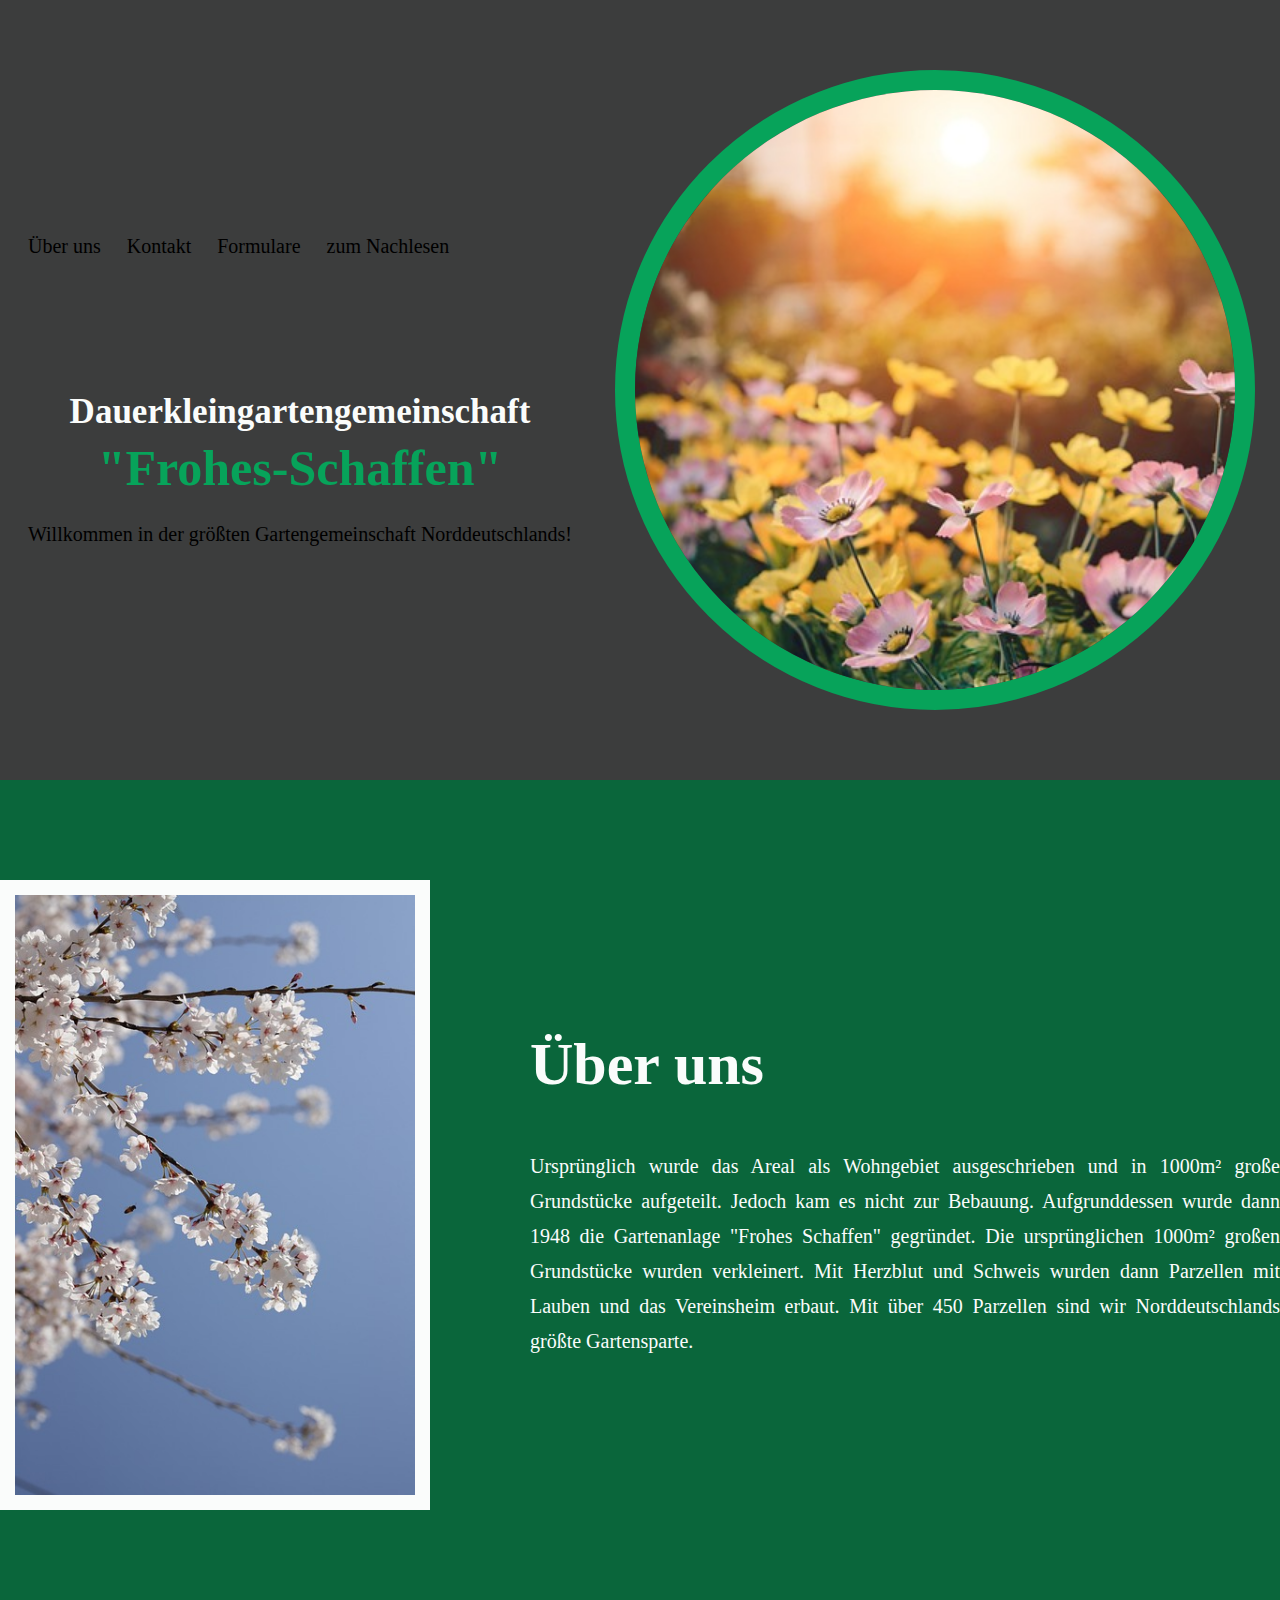
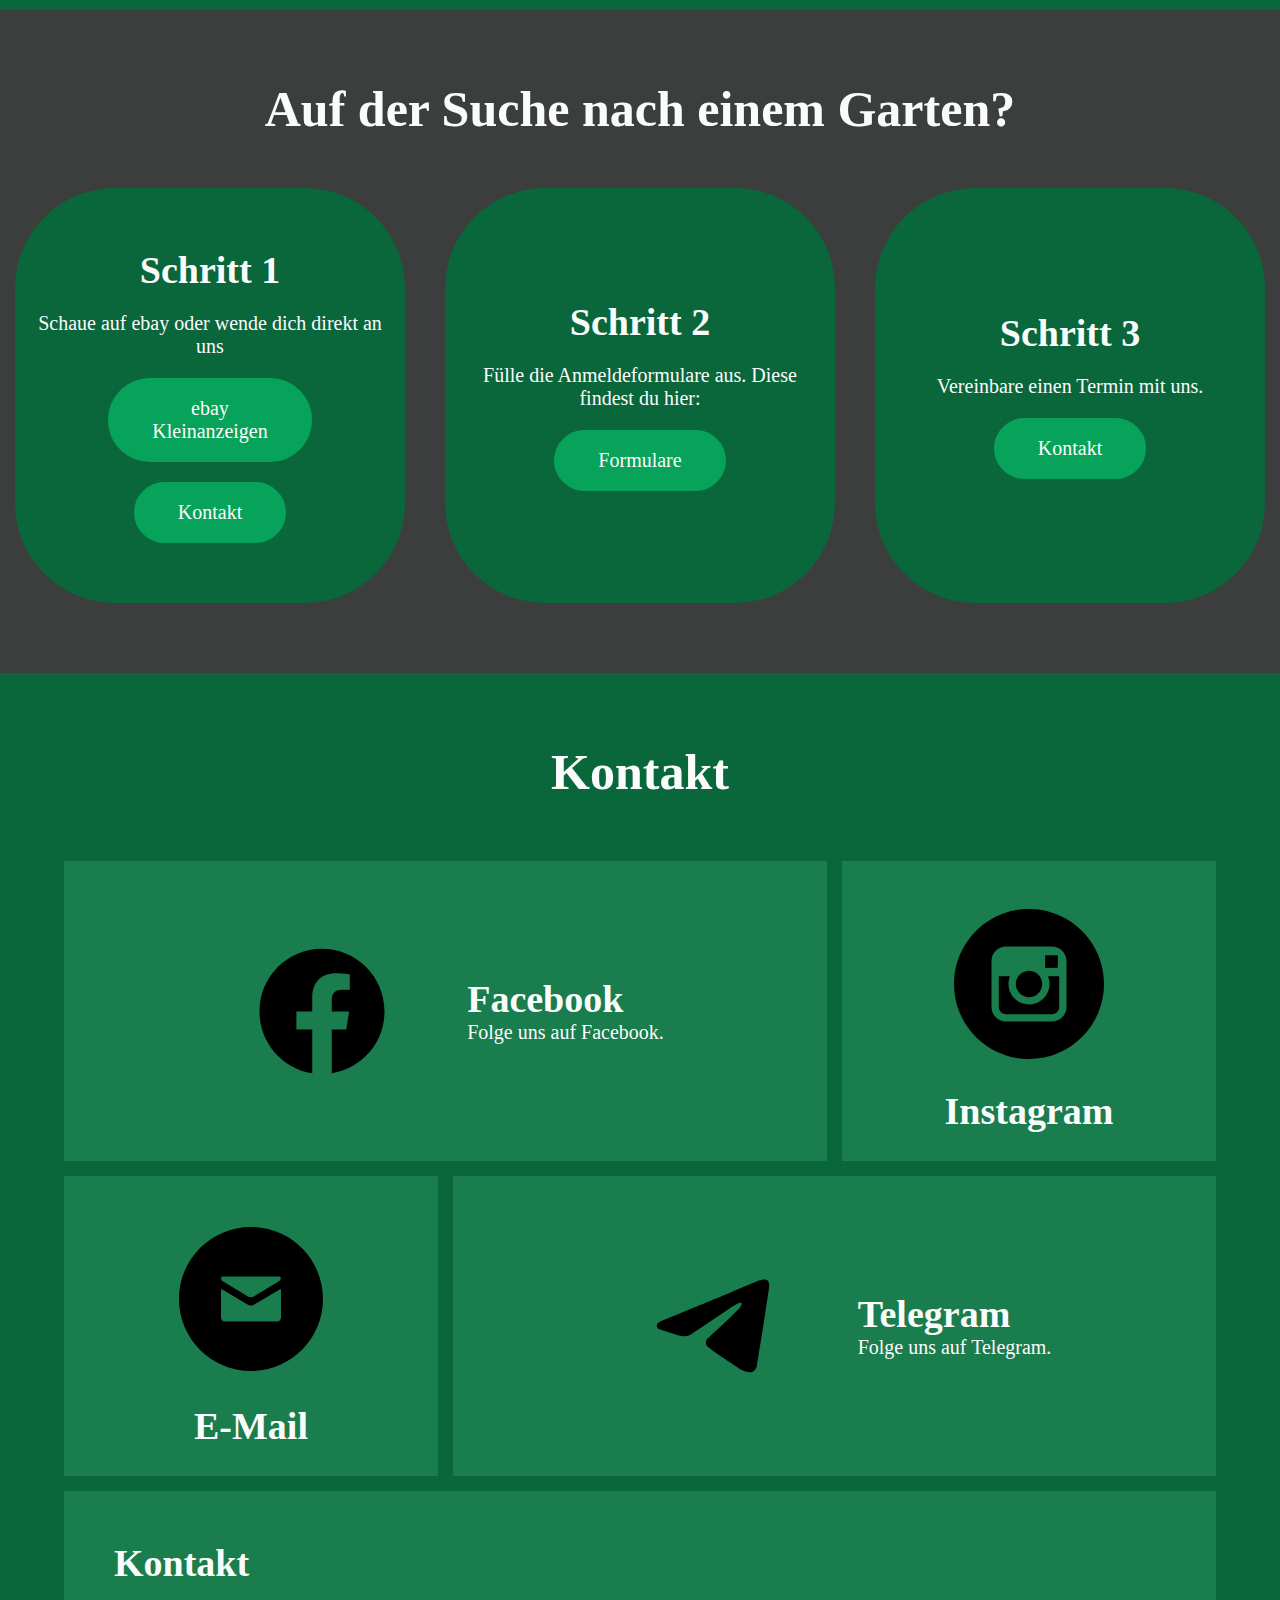
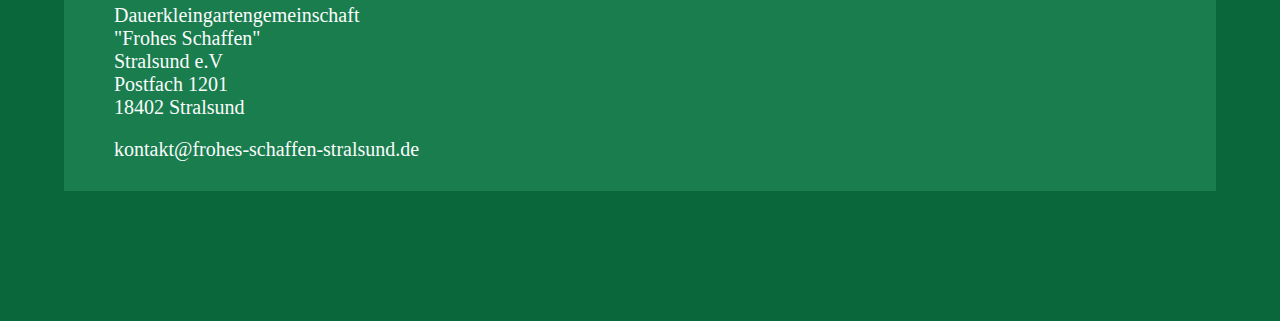
==== commit 1052dd6a: "weitere Bearbeitung CSS und Hinzufügen der info.*" ====
--- a/index.html
+++ b/index.html
@@ -25,9 +25,10 @@
                 <ul>
 
                     <li><a href="#about_us_section">Über uns</a></li>
-                    <li><a href="#services_section">freie Gärten</a></li>
+                <!--    <li><a href="#services_section">freie Gärten</a></li> -->
                     <li><a href="#contact_section">Kontakt</a></li>
-                    <li><a href="#formular">Formulare</a></li>
+                    <li><a href="formular.html">Formulare</a></li>
+                    <li><a href="info.html">zum Nachlesen</a></li>
                 </ul>
             </nav>
             
@@ -56,7 +57,7 @@
             <div class="card">
                 <h3>Schritt 1</h3>
                 <p> Schaue auf ebay oder wende dich direkt an uns </p>
-                <a href="ebay.de">ebay</a>
+                <a href="https://www.ebay-kleinanzeigen.de/s-stralsund/kgv-frohes-schaffen/">ebay Kleinanzeigen</a>
                 <a href="mailto:kontakt@frohes-schaffen-stralsund.de">Kontakt</a>
             </div>
 
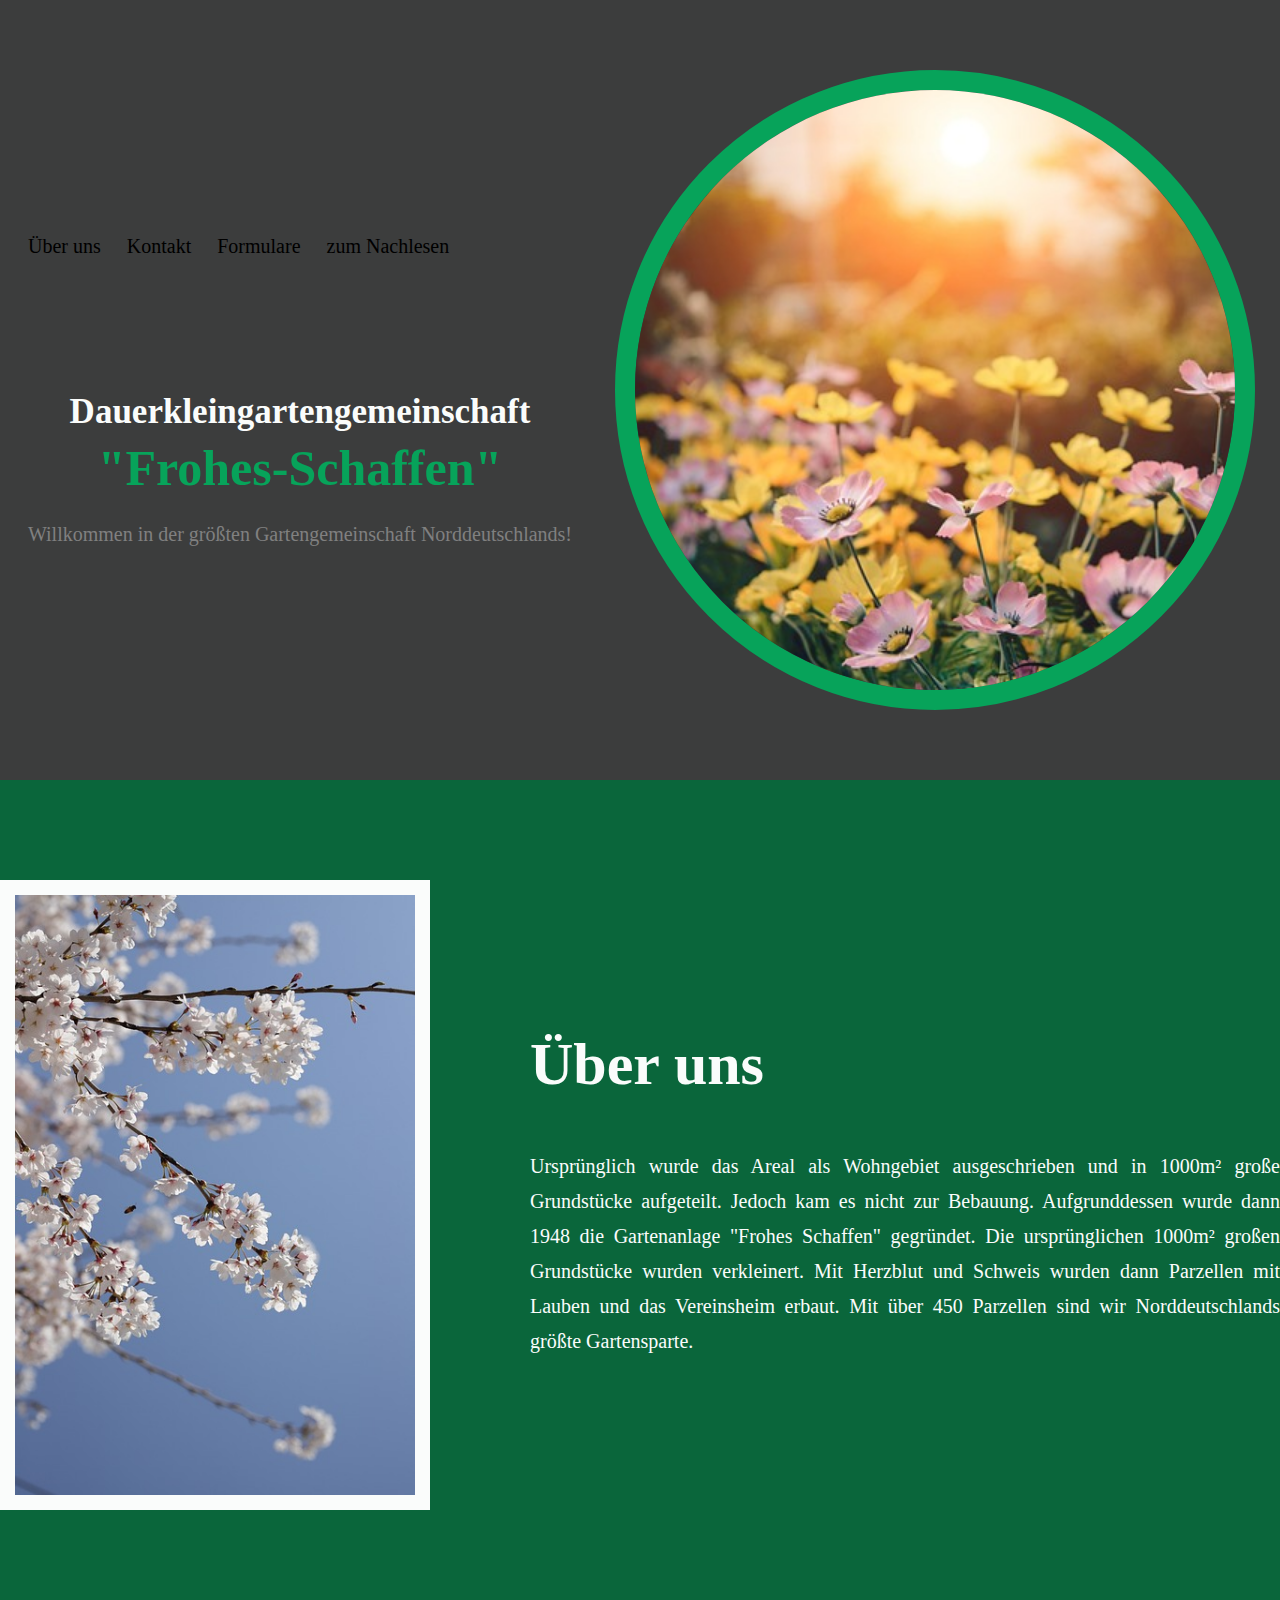
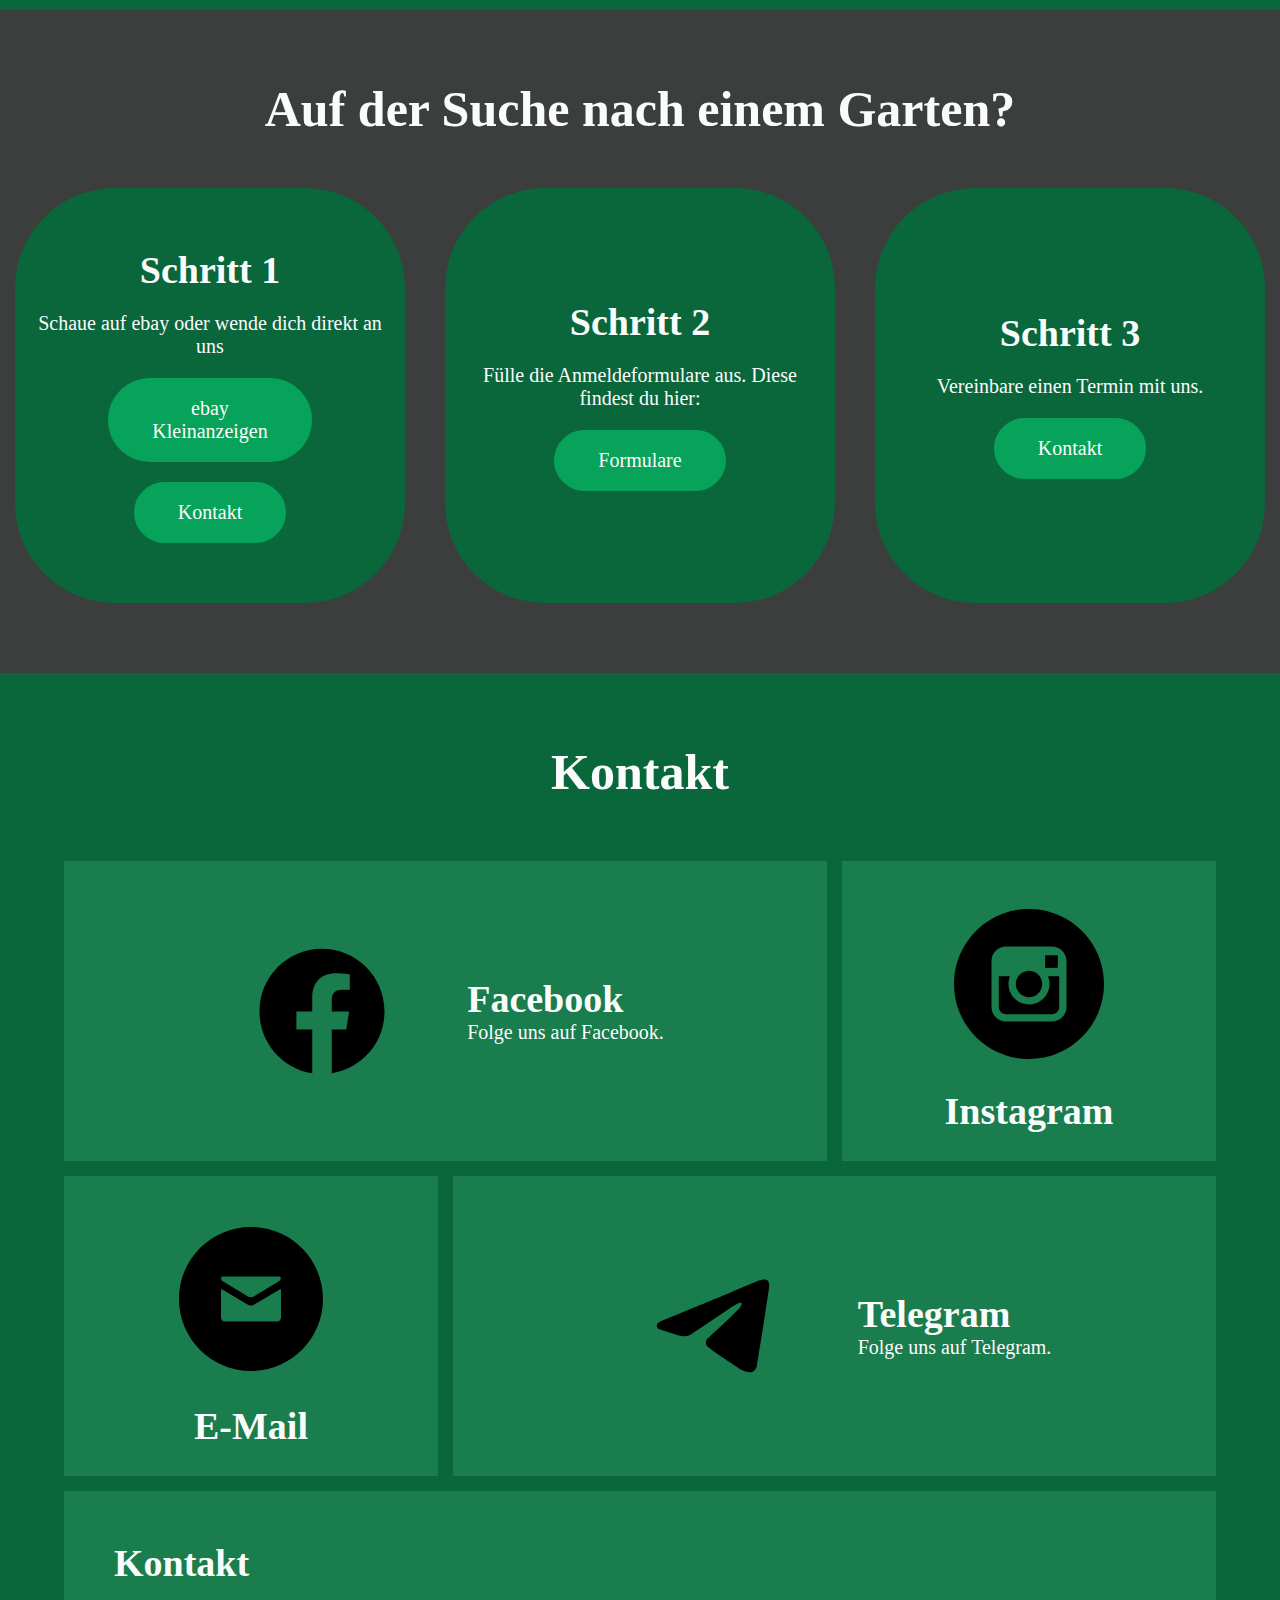
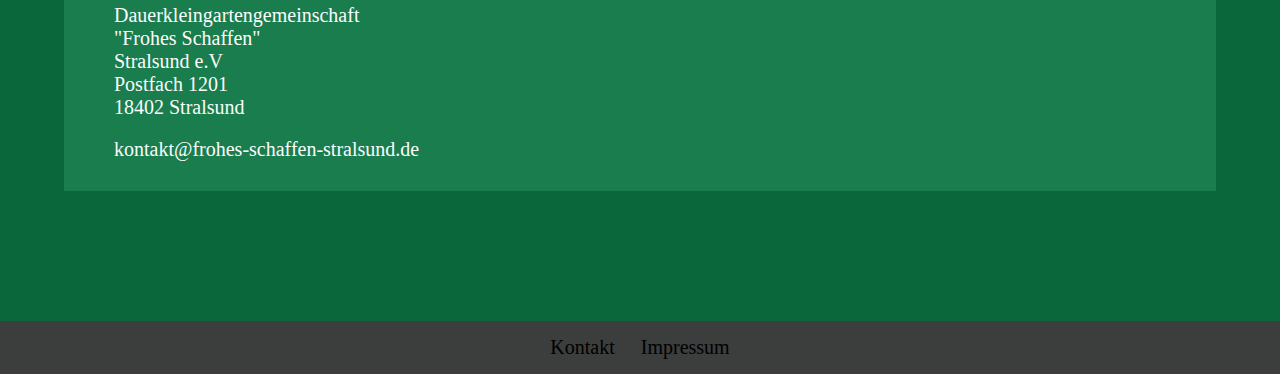
==== commit f5c0c5b2: "CSS Anpassungen" ====
--- a/index.html
+++ b/index.html
@@ -108,7 +108,16 @@
         </div>
 
     </section>
+<footer>
+    <div class="footer_text">
+        <nav_footer>
+            <ul>
+                <li><a href="index.html#contact_section">Kontakt</a></li>
+                <li><a href="impressum.html">Impressum</a></li>
 
+            </ul>
+        </nav_footer>            
+</footer>
     
 </body>
 </html>--- a/general_settings.css
+++ b/general_settings.css
@@ -6,6 +6,7 @@
     --light-secondary-color: #197d4e;
     --text-color: #fafcfb;
     --secondary-text-color: #000000;
+
 }
 
 *{
@@ -33,13 +34,14 @@
 
 .subheading{
     margin-top: 25px;
-    color: var(--secondary-text-color);
+    color: gray;
+    /*color: var(--secondary-text-color); */
     text-align: center;
 }
 
 @media(max-width: 800px){ /*975*/
     .subheading{
-        font-size: 3vw;
+        font-size: 4vw;
         text-align: center;
     }
 }
@@ -55,4 +57,52 @@
     body{
         font-size: 16px;
     }
+}
+
+footer{
+    padding: 15px 15px;
+    display: flex;
+    justify-content: center;
+    align-items: center;
+    gap: 40px;
+    flex-wrap: wrap;
+}
+
+nav_footer ul{
+    list-style: none;
+    display: flex;
+    gap: 20px;
+}
+
+@media(max-width: 800px){
+    nav_footer a{
+        font-size: 4vw;
+
+    }
+}
+nav_footer a{
+    color: var(--secondary-text-color);
+    text-decoration: none;
+    position: relative;
+    padding: 3px;
+}
+
+nav_footer a:hover{
+    color: var(--text-color);
+}
+
+/* Unterstriche in der Navbar */
+nav_footer a::after{
+    content: '';
+    height: 2px;
+    width: 0%;
+    background: var(--main-brand-color);
+    position: absolute;
+    bottom: 0;
+    left: 0;
+    transition: 150ms ease-in-out;
+}
+
+nav_footer a:hover::after{
+    width: 100%;
 }